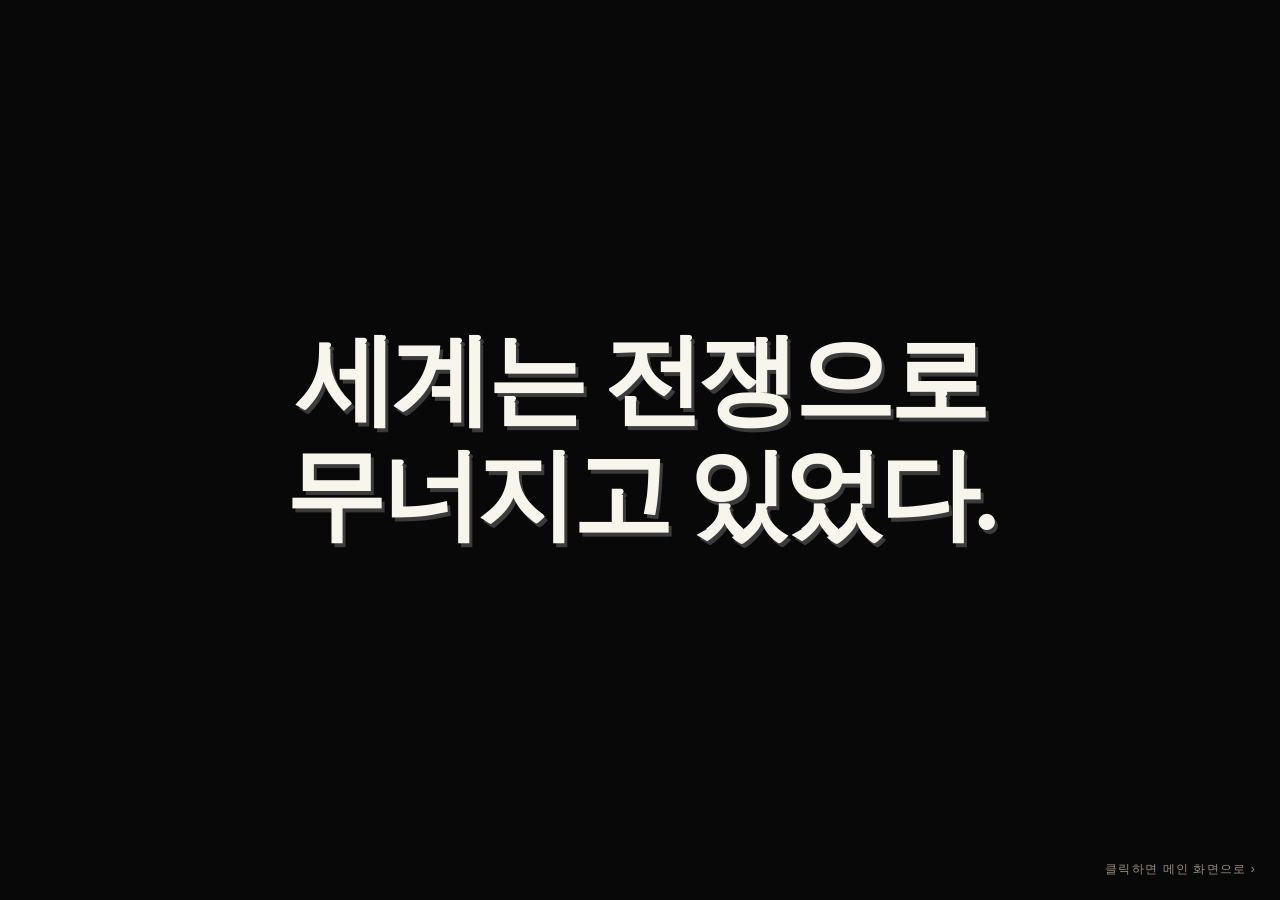
==== game.html @ b65708be "Integrate revised hero party sprites and story episodes" ====
<!doctype html>
<html lang="ko">
<head>
  <meta charset="utf-8">
  <meta name="viewport" content="width=device-width, initial-scale=1, viewport-fit=cover">
  <meta name="theme-color" content="#080808">
  <title>세계 평화를 위해 결혼해주세요</title>
  <link rel="stylesheet" href="./demon-route.css?v=20261008-party4">
  <style>
    :root{font-family:Georgia,"Noto Serif KR","Malgun Gothic",serif;color:#f5ead8;background:#080808}*{box-sizing:border-box}body{margin:0;min-height:100dvh}.title-screen{position:fixed;inset:0;z-index:10;background:#080808;color:#f8f5ed;display:flex;align-items:center;justify-content:center;overflow:auto;padding:32px 18px}.title-screen.hidden{display:none}.comic{width:min(900px,100%);min-height:min(850px,calc(100dvh - 64px));display:flex;flex-direction:column;justify-content:center;gap:clamp(14px,2.6vh,30px)}.comic-line{opacity:0;transform:translateY(22px) scale(.96);font-weight:900;font-size:clamp(36px,8vw,100px);line-height:1.15;letter-spacing:-.045em;word-break:keep-all;text-shadow:3px 4px 0 #3b3b3b}.comic-line.shown{animation:comic-pop .48s steps(4,end) forwards}.comic-line:nth-child(2){font-size:clamp(34px,7vw,88px)}.comic-line:nth-child(3),.comic-line:nth-child(4){font-size:clamp(31px,6vw,76px)}.comic-line:nth-child(3){color:#f1b5a6}.comic-line:nth-child(4){text-align:right;color:#a9c5ce}.comic-line:nth-child(5){margin-top:clamp(18px,3vh,38px)}.comic-line:nth-child(6){text-align:right;color:#f4d79e}.main-title{opacity:0;transform:scale(1.5);font-size:clamp(38px,8.5vw,105px);font-weight:900;line-height:1.13;letter-spacing:-.065em;text-align:center;word-break:keep-all;color:#fff7e9;text-shadow:5px 6px 0 #5f4432,0 0 26px #a08055}.main-title.shown{animation:title-slam .7s cubic-bezier(.16,1.4,.35,1) forwards}.start-button{align-self:center;opacity:0;pointer-events:none;margin-top:6px;padding:14px 38px;background:#fff6e6;color:#17120f;border:3px solid #fff6e6;font:900 clamp(16px,2vw,23px) Georgia,"Malgun Gothic",serif;cursor:pointer}.start-button.shown{opacity:1;pointer-events:auto;animation:blink-in .5s ease}.start-button:hover{background:#e9ce9e}.game{min-height:100dvh;position:relative;display:flex;align-items:end;justify-content:center;overflow:hidden;background:#b7aa96}.backdrop{position:absolute;inset:0;background:url('./storybook-background-portrait.png') center center/contain no-repeat;filter:saturate(.75)}.shade{position:absolute;inset:0;background:linear-gradient(180deg,rgba(25,24,23,.24),rgba(25,24,23,.1) 35%,rgba(25,24,23,.82))}.top{position:absolute;top:0;left:0;right:0;z-index:2;display:flex;justify-content:space-between;align-items:center;padding:22px clamp(20px,5vw,70px);gap:15px}.brand{font-size:clamp(14px,1.5vw,19px);font-weight:700;text-shadow:0 2px 12px #333}.chapter{font:12px Arial,sans-serif;letter-spacing:.17em;text-transform:uppercase;color:#f0dfc6}.panel{position:relative;z-index:2;width:min(850px,calc(100% - 28px));margin:0 0 clamp(14px,4vh,42px);padding:clamp(22px,4vw,42px);background:rgba(37,32,29,.92);border:1px solid rgba(239,219,185,.45);box-shadow:0 22px 70px #211b19a8;backdrop-filter:blur(10px)}.eyebrow{font:12px Arial,sans-serif;letter-spacing:.2em;color:#d6b983;margin-bottom:14px}.name{font-weight:700;color:#e7c38e;font-size:15px;margin-bottom:12px}.text{font-size:clamp(18px,2.3vw,25px);line-height:1.75;white-space:pre-line;min-height:100px;margin:0 0 24px;word-break:keep-all}.choices{display:grid;gap:9px}.choice{width:100%;text-align:left;background:#f1e6d4;color:#2e2925;border:1px solid #f1e6d4;padding:15px 18px;font:600 clamp(14px,1.7vw,17px)/1.4 Georgia,"Malgun Gothic",serif;cursor:pointer;transition:transform .15s,background .15s}.choice:hover,.choice:focus-visible{background:#fff8e9;transform:translateX(4px);outline:2px solid #d8aa69;outline-offset:2px}.choice:active{transform:scale(.99)}.controls{display:flex;gap:14px;align-items:center;flex-wrap:wrap;margin-top:22px}.control{border:0;background:none;color:#decaa9;font:12px Arial,sans-serif;cursor:pointer;padding:4px 0}.control:hover,.control:focus-visible{color:#fff;outline:0;text-decoration:underline}.control:disabled{opacity:.4;cursor:default;text-decoration:none}.control.active{color:#f4d28f}.meta{display:flex;justify-content:space-between;gap:12px;align-items:center;margin-top:14px;color:#cdbfa9;font:12px Arial,sans-serif}.progress{height:4px;background:#7c6c5b;flex:1;max-width:130px}.progress span{display:block;height:100%;background:#d6ad73;transition:width .3s}.result .text{min-height:0}.route{font-size:clamp(28px,4vw,44px);color:#f3d9a7;margin:0 0 12px}@keyframes comic-pop{0%{opacity:0;transform:translateY(22px) scale(.96)}75%{opacity:1;transform:translateY(-3px) scale(1.02)}100%{opacity:1;transform:none}}@keyframes title-slam{0%{opacity:0;transform:scale(1.5)}65%{opacity:1;transform:scale(.94)}100%{opacity:1;transform:scale(1)}}@keyframes blink-in{from{opacity:0}to{opacity:1}}@media(max-width:600px){.top{padding:18px 20px}.panel{padding:22px 20px;margin-bottom:14px}.text{min-height:120px}.chapter{font-size:10px}.brand{max-width:210px}.comic{gap:clamp(13px,2.3vh,22px)}.comic-line{text-shadow:2px 3px 0 #333}}@media(prefers-reduced-motion:reduce){.comic-line.shown,.main-title.shown,.start-button.shown{animation:none;opacity:1;transform:none}}
    .comic{display:grid;grid-template-columns:minmax(0,1fr);grid-template-rows:1fr auto;align-items:center}.comic-line,.main-title{grid-area:1/1;width:100%;text-align:center;justify-self:center}.comic .comic-line{text-align:center;margin-top:0}.start-button{grid-area:2/1;justify-self:center}.comic-line,.main-title,.start-button{display:none}.comic-line.shown,.main-title.shown,.start-button.shown{display:block}.comic-line.shown{animation:comic-in 1s ease-out forwards}.comic-line.shown.leaving{animation:comic-out .8s ease-in forwards}.comic-line.past{display:none}.main-title.shown{animation:title-in 1.4s ease-out forwards}@keyframes comic-in{from{opacity:0;transform:translateY(12px)}to{opacity:1;transform:translateY(0)}}@keyframes comic-out{from{opacity:1;transform:translateY(0)}to{opacity:0;transform:translateY(-12px)}}@keyframes title-in{from{opacity:0;transform:translateY(16px)}to{opacity:1;transform:translateY(0)}}@media(prefers-reduced-motion:reduce){.comic-line.shown,.main-title.shown,.start-button.shown,.comic-line.shown.leaving{animation:none;opacity:1;transform:none}}
    .menu-screen{position:fixed;inset:0;z-index:20;background:#d8d0ca;display:grid;place-items:center}.menu-screen.hidden{display:none}.menu-art{position:relative;width:min(100vw,150vh);aspect-ratio:3/2}.menu-image{display:block;width:100%;height:100%;object-fit:contain}.menu-hotspot{position:absolute;left:6%;width:22%;height:5.4%;border:0;background:transparent;cursor:pointer}.menu-hotspot:focus-visible{outline:3px solid #ba866d;outline-offset:2px}.menu-start{top:59.5%}.menu-continue{top:64.8%}.menu-settings{top:70.2%}.menu-exit{top:75.6%}.menu-notice{position:absolute;left:5%;bottom:3%;max-width:35%;padding:7px 11px;background:#fff8eddf;color:#6f594d;font:14px "Malgun Gothic",sans-serif}.menu-notice:empty{display:none}
    .comic .comic-line{width:82%}.comic .comic-line:nth-child(1),.comic .comic-line:nth-child(5){justify-self:start;text-align:left;align-self:start;margin-top:12vh}.comic .comic-line:nth-child(2){justify-self:end;text-align:right;align-self:end;margin-bottom:13vh}.comic .comic-line:nth-child(3){justify-self:end;text-align:right;align-self:start;margin-top:14vh}.comic .comic-line:nth-child(4){justify-self:start;text-align:left;align-self:end;margin-bottom:15vh}.comic .comic-line:nth-child(6){justify-self:end;text-align:right;align-self:end;margin-bottom:16vh}@media(orientation:portrait){.comic .comic-line{width:90%}.comic .comic-line:nth-child(1),.comic .comic-line:nth-child(5){margin-top:17vh}.comic .comic-line:nth-child(2),.comic .comic-line:nth-child(4),.comic .comic-line:nth-child(6){margin-bottom:20vh}}
    .comic .comic-line:nth-child(1),.comic .comic-line:nth-child(2),.comic .comic-line:nth-child(5){justify-self:center;align-self:center;text-align:center;margin:0}.menu-art{animation:menu-breathe 8s ease-in-out infinite}.menu-blink{position:absolute;inset:0;width:100%;height:100%;object-fit:contain;pointer-events:none;opacity:0;mask-image:radial-gradient(ellipse 7% 5% at 51% 34%,#000 38%,transparent 85%),radial-gradient(ellipse 7% 5% at 60% 28%,#000 38%,transparent 85%);animation:blink 6.5s infinite}.menu-hotspot:hover,.menu-hotspot:focus-visible{background:linear-gradient(90deg,#fff5d5cc,#fff5d533);box-shadow:0 0 20px #fff8e7cc;outline:1px solid #e9c491}.menu-hotspot{left:6%;width:21%;height:5.2%;touch-action:manipulation}.menu-start{top:60%}.menu-continue{top:65.4%}.menu-settings{top:70.8%}.menu-exit{top:76.2%}.flash{position:fixed;inset:0;z-index:30;background:#fff;opacity:0;pointer-events:none}.flash.active{animation:flash-reveal 1.25s ease-in-out forwards}@keyframes flash-reveal{0%{opacity:0}38%{opacity:1}100%{opacity:0}}@keyframes menu-breathe{0%,100%{transform:translateY(0)}50%{transform:translateY(-3px)}}@keyframes blink{0%,43%,49%,100%{opacity:0}45%,47%{opacity:1}}@media(prefers-reduced-motion:reduce){.menu-art,.menu-blink{animation:none}}
    .hair-sway{position:absolute;inset:0;pointer-events:none;background:url('./main-opening.png') center/100% 100% no-repeat;opacity:.88;mask-image:radial-gradient(ellipse 11% 34% at 39% 59%,#000 34%,transparent 79%),radial-gradient(ellipse 16% 36% at 82% 57%,#000 31%,transparent 82%);transform-origin:55% 10%;animation:hair-sway 4.6s ease-in-out infinite alternate}@keyframes hair-sway{from{transform:translateX(-6px) rotate(-.65deg)}to{transform:translateX(10px) rotate(.9deg)}}.petal{position:absolute;left:var(--x);top:var(--y);width:1.6%;aspect-ratio:1.4;background:linear-gradient(135deg,#fffdf8,#f5b9c8 75%);border-radius:85% 8% 85% 12%;box-shadow:0 1px 5px #d59caf77;pointer-events:none;opacity:0;animation:petal-drift var(--dur) ease-in-out var(--delay) infinite}@keyframes petal-drift{0%{opacity:0;transform:translate(0,0) rotate(-30deg)}12%{opacity:.85}80%{opacity:.8}100%{opacity:0;transform:translate(-18vw,20vh) rotate(300deg)}}.menu-hotspot:hover,.menu-hotspot:focus-visible{background:linear-gradient(90deg,#fff5d5d9 0%,#fff6ddbb 75%,transparent 100%);box-shadow:none;outline:none}.menu-hotspot::before{content:'✦';position:absolute;left:8%;top:50%;transform:translateY(-50%);font:20px Georgia,serif;color:#d3a36b;opacity:0}.menu-hotspot:hover::before,.menu-hotspot:focus-visible::before{opacity:1}.menu-art::after{content:'';position:absolute;inset:0;pointer-events:none;background:radial-gradient(ellipse at 78% 30%,#fff9ed55,transparent 42%);mix-blend-mode:screen;opacity:.15;animation:light-shimmer 7s ease-in-out infinite}.skip-hint{position:absolute;right:24px;bottom:22px;color:#e3d0b4aa;font:12px "Malgun Gothic",sans-serif;letter-spacing:.1em;animation:hint-pulse 2.5s ease-in-out infinite}.title-screen{cursor:pointer}@keyframes hint-pulse{50%{opacity:.42}}@keyframes light-shimmer{50%{opacity:.35}}@media(prefers-reduced-motion:reduce){.hair-sway,.petal,.skip-hint,.menu-art::after{animation:none}}
    .petal{position:absolute;left:var(--x);top:var(--y);width:1.6%;aspect-ratio:1.4;background:linear-gradient(135deg,#fffdf8,#f5b9c8 75%);border-radius:85% 8% 85% 12%;box-shadow:0 1px 5px #d59caf77;pointer-events:none;opacity:0;animation:petal-drift var(--dur) ease-in-out var(--delay) infinite}@keyframes petal-drift{0%{opacity:0;transform:translate(0,0) rotate(-30deg)}12%{opacity:.85}80%{opacity:.8}100%{opacity:0;transform:translate(-18vw,20vh) rotate(300deg)}}.menu-hotspot:hover,.menu-hotspot:focus-visible{background:linear-gradient(90deg,#fff5d5d9 0%,#fff6ddbb 75%,transparent 100%);box-shadow:none;outline:none}.menu-hotspot::before{content:'✦';position:absolute;left:8%;top:50%;transform:translateY(-50%);font:20px Georgia,serif;color:#d3a36b;opacity:0}.menu-hotspot:hover::before,.menu-hotspot:focus-visible::before{opacity:1}.menu-art{animation:none}.hair-lock{position:absolute;inset:0;pointer-events:none;background:url('./main-opening.png') center/100% 100% no-repeat;opacity:.94;animation:lock-sway 4.8s ease-in-out infinite alternate}.lock-a{mask-image:radial-gradient(ellipse 3% 22% at 39% 63%,#000 28%,transparent 80%)}.lock-b{mask-image:radial-gradient(ellipse 4% 24% at 84% 60%,#000 28%,transparent 80%);animation-duration:5.5s;animation-direction:alternate-reverse}@keyframes lock-sway{from{transform:translateX(-2px)}to{transform:translateX(7px)}}.skip-hint{position:absolute;right:24px;bottom:22px;color:#e3d0b4aa;font:12px "Malgun Gothic",sans-serif;letter-spacing:.1em;animation:hint-pulse 2.5s ease-in-out infinite}.title-screen{cursor:pointer}@keyframes hint-pulse{50%{opacity:.42}}@media(prefers-reduced-motion:reduce){.hair-lock,.petal,.skip-hint{animation:none}}
    .menu-art,.menu-image{animation:none!important;transform:none!important}.menu-art::after{display:none!important}.blink-eye{position:absolute;inset:0;width:100%;height:100%;object-fit:contain;pointer-events:none;opacity:0;animation:blink 6.5s infinite}.blink-left{clip-path:ellipse(4.7% 3.8% at 51% 34%)}.blink-right{clip-path:ellipse(4.7% 3.8% at 60% 28%)}.hair-accents{position:absolute;inset:0;width:100%;height:100%;pointer-events:none;overflow:visible}.strand{fill:none;stroke-linecap:round;transform-box:fill-box;transform-origin:center top;animation:strand-sway 4.8s ease-in-out infinite alternate}.strand:nth-child(2){animation-duration:5.7s;animation-direction:alternate-reverse}@keyframes strand-sway{from{transform:rotate(-.45deg)}to{transform:rotate(.75deg)}}@media(prefers-reduced-motion:reduce){.strand,.blink-eye{animation:none}}
    .backdrop{background-position:center;background-size:contain;filter:saturate(.88)}.backdrop.wide{background-size:cover}.scene-goddess{position:absolute;z-index:1;right:clamp(-30px,4vw,90px);bottom:18vh;height:min(77vh,850px);max-width:75vw;object-fit:contain;object-position:bottom;filter:drop-shadow(0 15px 25px #2a142c77)}.magic{position:absolute;z-index:1;left:55%;top:28%;width:12px;height:12px;border-radius:50%;opacity:0;pointer-events:none}.magic.light{opacity:1;background:#ffe9fa;box-shadow:0 0 22px 10px #ffb9e9,0 0 80px 26px #ffa5dc88;animation:light-grow 2s ease-in-out infinite alternate}.magic.portal{opacity:1;width:28vmin;height:28vmin;left:48%;top:15%;background:radial-gradient(circle,#fff 0%,#ffc8ed 28%,#f09bd450 55%,transparent 72%);box-shadow:0 0 90px #ff9dda;animation:portal-pop .7s ease-out both}@keyframes light-grow{to{transform:scale(1.45)}}@keyframes portal-pop{from{transform:scale(.05) rotate(-20deg);opacity:0}to{transform:scale(1) rotate(0);opacity:1}}.scene-petals{display:none;position:absolute;z-index:1;inset:0;pointer-events:none}.scene-petals.visible{display:block}.scene-petals span{position:absolute;left:60%;top:25%;display:block;width:14px;height:9px;font-size:0;background:#f4b5d0;border-radius:80% 10% 80% 10%;opacity:0;animation:scene-petal-fall 4s ease-in infinite}.scene-petals span:nth-child(2){left:67%;animation-delay:1s}.scene-petals span:nth-child(3){left:54%;animation-delay:2s}@keyframes scene-petal-fall{10%{opacity:1}90%{opacity:.8}100%{opacity:0;transform:translate(-80px,55vh) rotate(260deg)}}@media(max-width:600px){.scene-goddess{right:-10vw;bottom:23vh;height:64vh;max-width:88vw}.magic{left:52%;top:27%}}
    .backdrop.bed-art,.backdrop.room-art{background-size:contain}.scene-goddess{height:min(60vh,640px);right:12%;bottom:22vh}@media(max-width:600px){.scene-goddess{height:52vh;right:0;bottom:25vh}}
    .panel{padding-bottom:43px;background:linear-gradient(135deg,rgba(37,29,27,.68),rgba(25,23,26,.76));border:1px solid #e2c494a8;box-shadow:0 16px 45px #1a1516a0,inset 0 0 0 4px #f8e6c20e;backdrop-filter:blur(5px);-webkit-backdrop-filter:blur(5px)}.panel::before{content:'';position:absolute;left:13px;right:13px;top:13px;bottom:13px;border:1px solid #eed8ae38;pointer-events:none}.panel::after{content:'✦';position:absolute;left:24px;top:18px;color:#dec28f99;font-size:13px;pointer-events:none}.eyebrow{padding-left:20px;color:#eacb9a}.name{color:#ffe0ae}.text{color:#fff7e9;text-shadow:0 2px 7px #17120f,0 1px 2px #17120f;line-height:1.68}.click-hint{position:absolute;right:25px;bottom:14px;color:#e5c99bbd;font:italic 12px Georgia,serif;letter-spacing:.16em;pointer-events:none;user-select:none}.click-hint::after{content:'  ›';font-style:normal}.meta{position:relative;z-index:1}@media(max-width:600px){.panel{padding-bottom:42px;background:linear-gradient(145deg,rgba(37,29,27,.66),rgba(25,23,26,.76))}}
    @media(orientation:portrait){.backdrop.wide{background-image:url('./mural-war-portrait-v2.png')!important;background-size:contain;background-repeat:no-repeat}}
    .effects-open{position:absolute;right:2%;bottom:3%;z-index:2;padding:8px 13px;border:1px solid #fff8e8a8;border-radius:2px;background:#34271b88;color:#fff5dd;font:12px "Malgun Gothic",sans-serif;letter-spacing:.08em;cursor:pointer;backdrop-filter:blur(5px)}.effects-open:hover,.effects-open:focus-visible{background:#765c42d9;outline:1px solid #f1d49a}.effects-studio{position:fixed;inset:0;z-index:25;display:grid;place-items:center;background:radial-gradient(circle at 50% 38%,#393748,#131624 62%,#090c16);color:#f6f1e7;padding:20px}.effects-studio[hidden]{display:none}.effects-card{width:min(760px,100%);min-height:min(620px,90dvh);position:relative;display:flex;flex-direction:column;align-items:center;justify-content:space-between;border:1px solid #b7a98a87;background:linear-gradient(135deg,#ffffff0a,#ffffff02 50%,#b6a77c0b);box-shadow:0 30px 90px #0009,inset 0 0 0 7px #bdb09208;padding:clamp(20px,4vw,42px);overflow:hidden}.effects-card::before{content:'';position:absolute;inset:13px;border:1px solid #d0c09b36;pointer-events:none}.effects-heading{position:relative;z-index:2;text-align:center}.effects-heading small{display:block;color:#c9b99a;letter-spacing:.32em;font:11px Arial,sans-serif}.effects-heading h2{font-size:clamp(23px,4vw,34px);font-weight:500;letter-spacing:.12em;margin:13px 0 0}.effects-stage{position:relative;isolation:isolate;flex:1;width:100%;display:grid;place-items:center;min-height:270px;overflow:hidden;background:url('./room-wall-comic.png') center 42%/cover no-repeat;border:1px solid #c7b79330;margin:20px 0}.effects-canvas{position:absolute;inset:0;width:100%;height:100%;z-index:1;pointer-events:none}.effects-actions{position:relative;z-index:2;width:100%;display:flex;flex-wrap:wrap;justify-content:center;gap:8px}.effects-actions button,.effects-close{border:1px solid #c7b7938a;background:#151a2dc9;color:#e8dac0;padding:10px 14px;font:13px "Malgun Gothic",sans-serif;cursor:pointer;transition:background .2s,border-color .2s,transform .2s}.effects-actions button:hover,.effects-actions button:focus-visible,.effects-close:hover,.effects-close:focus-visible{background:#715c4a;border-color:#f6dba4;transform:translateY(-2px);outline:0}.effects-close{position:absolute;z-index:3;right:18px;top:18px;padding:4px 10px;font-size:21px;line-height:1}.effects-caption{min-height:24px;margin:18px 0 0;color:#bfb3a0;font:12px "Malgun Gothic",sans-serif;letter-spacing:.04em;text-align:center}
  </style>
</head>
<body>
  <section class="menu-screen hidden" id="menuScreen" aria-label="메인 화면"><div class="menu-art"><img class="menu-image" src="./main-opening.png" alt="세계 평화를 위해 결혼해주세요 메인 일러스트"><svg class="hair-accents" viewBox="0 0 1536 1024" preserveAspectRatio="none" aria-hidden="true"><path class="strand" d="M627 318 C608 473 593 635 529 774 C503 831 465 876 434 912" stroke="#f5d9d3" stroke-width="5" opacity=".55"/><path class="strand" d="M1081 213 C1144 359 1220 493 1310 641 C1354 714 1398 772 1435 821" stroke="#f8e2da" stroke-width="6" opacity=".48"/></svg><img class="blink-eye blink-left" src="./main-opening-blink.png" alt="" aria-hidden="true"><img class="blink-eye blink-right" src="./main-opening-blink.png" alt="" aria-hidden="true"><i class="petal" style="--x:96%;--y:29%;--dur:9s;--delay:-1s"></i><i class="petal" style="--x:91%;--y:39%;--dur:11s;--delay:-6s"></i><i class="petal" style="--x:84%;--y:19%;--dur:10s;--delay:-3s"></i><i class="petal" style="--x:98%;--y:52%;--dur:13s;--delay:-8s"></i><i class="petal" style="--x:76%;--y:11%;--dur:12s;--delay:-4s"></i><button class="menu-hotspot menu-start" type="button" aria-label="시작하기"></button><button class="menu-hotspot menu-continue" type="button" aria-label="계속하기"></button><button class="menu-hotspot menu-settings" type="button" aria-label="설정"></button><button class="menu-hotspot menu-exit" type="button" aria-label="종료"></button><div class="menu-notice" id="menuNotice" aria-live="polite"></div><button class="demon-preview-open" id="demonPreviewOpen" type="button">마왕 루트 미리보기</button><button class="effects-open" id="effectsOpen" type="button">효과 미리보기 ✧</button></div></section>
  <section class="title-screen" id="titleScreen" aria-label="이야기 시작"><div class="comic"><div class="comic-line">세계는 전쟁으로 무너지고 있었다.</div><div class="comic-line">신들은 고민했다.</div><div class="comic-line">전쟁의 신: “그냥 인간을 전부 없애면 되잖아?”</div><div class="comic-line">다른 신들: “안 돼.”</div><div class="comic-line">그리고 사랑의 여신이 말했다.</div><div class="comic-line">“이번에는 제 차례네요.”</div></div><span class="skip-hint">클릭하면 메인 화면으로 ›</span></section><div class="flash" id="flash" aria-hidden="true"></div>
  <section class="effects-studio" id="effectsStudio" aria-label="효과 미리보기" hidden><div class="effects-card"><button class="effects-close" id="effectsClose" type="button" aria-label="닫기">×</button><div class="effects-heading"><small>VISUAL EFFECTS</small><h2>효과 미리보기</h2></div><div class="effects-stage"><canvas class="effects-canvas" id="effectsCanvas" aria-hidden="true"></canvas></div><div class="effects-actions"><button type="button" data-effect="surprise">놀람</button><button type="button" data-effect="slash">빛의 참격</button><button type="button" data-effect="hearts">하트</button><button type="button" data-effect="flash">섬광</button><button type="button" data-effect="sparkle">반짝임</button><button type="button" data-effect="bite">짐승의 습격</button><button type="button" data-effect="hit">피격</button><button type="button" data-effect="poison">독</button></div><p class="effects-caption" id="effectsCaption">효과를 선택하면 이곳에서 재생됩니다.</p></div></section>
  <main class="game">
    <div class="flash story-scene-flash" id="storyFlash" aria-hidden="true"></div><canvas class="story-effect-canvas" id="storyEffectCanvas" aria-hidden="true"></canvas>
    <div class="backdrop" id="backdrop" aria-hidden="true"></div><div class="shade" aria-hidden="true"></div><div class="magic" id="magic" aria-hidden="true"></div><img class="scene-goddess" id="sceneGoddess" src="./goddess-comic.png" alt="" aria-hidden="true" hidden><div class="scene-petals" id="scenePetals" aria-hidden="true"><span>✦</span><span>✦</span><span>✦</span></div>
    <header class="top"><div class="chapter" id="chapter">PROLOGUE</div></header>
    <section class="panel" id="panel" aria-live="polite"><div class="eyebrow" id="eyebrow"></div><div class="name" id="name"></div><p class="text" id="text"></p><div class="choices" id="choices"></div><div class="controls"><button class="control" id="auto" type="button" aria-pressed="true">자동넘기기 ●</button><button class="control" id="back" type="button">되돌리기 ↶</button></div><div class="meta"><span id="step"></span><div class="progress"><span id="bar"></span></div><span class="click-hint" aria-hidden="true">click</span></section>
  </main>
  <link rel="stylesheet" href="./mobile-layout.css?v=20261008-party4">
  <link rel="stylesheet" href="./scene-layout.css?v=20261008-party4">
  <link rel="stylesheet" href="./cast-stage.css?v=20261008-party4">
  <script src="./effects.js?v=20261008-party4"></script>
  <script src="./demon-expressions/face-source.js?v=20261008-party4"></script>
  <script src="./demon-expressions/portrait.js?v=20261008-party4"></script>
  <script src="./demon-story.js?v=20261008-party4"></script>
  <script src="./cast-stage.js?v=20261008-party4"></script>
  <script src="./demon-route.js?v=20261008-party4"></script>
  <script>
    const line=(tag,who,text,art,next,visual)=>({tag,who,text,art,visual,choices:[['계속',next]]});
    const scenes=[
      line('서장 · 네 종족의 시대','이야기','이 대륙에는 인간, 마족, 엘프, 드워프가 살아간다. 오래전에는 대륙을 덮친 재앙에 맞서 같은 성벽을 지켰지만, 전쟁이 끝난 뒤 그들은 서로를 믿지 못했다.','war',1),
      line('서장 · 인간','이야기','인간은 무너진 국경을 지키려 성을 쌓았다. 부족한 땅을 넓힐수록 이웃의 땅과 길이 좁아졌고, 방패는 어느새 침략의 표식이 되었다.','human',2),
      line('서장 · 마족','이야기','마족은 황폐한 동쪽 땅에서 살아남았다. 인간은 그들의 뿔을 두려워했고, 마족은 두려움 때문에 먼저 겨누는 창을 기억했다.','demon',3),
      line('서장 · 엘프','이야기','엘프는 오래된 숲과 샘을 지켜 왔다. 나무를 베는 도끼와 숲을 가르는 군대 앞에서 그들은 활을 들었고, 다른 종족은 그 침묵을 오만으로 여겼다.','elf',4),
      line('서장 · 드워프','이야기','드워프는 산 아래에서 금속과 마법석을 벼렸다. 모두가 그들의 기술을 원했지만, 누구도 빼앗긴 광맥을 돌려주지 않았다.','dwarf',5),
      line('서장 · 끝나지 않은 전쟁','이야기','한 번의 오해가 보복이 되고, 보복은 또 다른 전쟁이 되었다. 왕들은 평화를 말하면서도 검을 놓지 못했다. 신들조차 이 균열을 어떻게 메워야 할지 알지 못했다.','war',6),
      line('한편, 작은 마을','이야기','한편, 국경에서 멀리 떨어진 작은 마을 벨룬. 돌길과 낮은 지붕이 이어지는 이곳에서는 네 종족의 이야기도 먼 나라 소식처럼 들렸다.','village',7),
      line('벨룬의 밤','이야기','낮에는 장터와 대장간이 시끄럽지만, 밤이 되면 벨룬은 별빛과 창가의 등불만 남는 조용한 마을이었다.','village',8),
      line('별을 보는 전사','이야기','당신은 머리 뒤로 깍지를 끼고 누웠다. 창밖에 별이 떠 있었다. 하루 종일 방패를 들고 다녔더니 왼쪽 어깨가 뻐근했다.','bedroom',9),
      line('별을 보는 전사','이야기','내일은 제발 조용했으면. 눈을 감으려는데, 방 안에서 여자의 목소리가 들렸다.','bedroom',10),
      line('???','???','“……정말이지.”','bedroom',11),
      line('???','???','“이 세계의 신들도 참 고집이 세다니까.”','bedroom',12,'light'),
      line('작은 빛','이야기','눈앞에 작은 분홍빛 하나가 나타났다. 먼지처럼 떠 있던 빛이 별 하나만큼 밝아지더니, 허공에 가느다란 틈을 냈다.','bedroom',13,'light'),
      line('공간의 틈','이야기','빛이 점점 커지고, 공간이 종잇장처럼 갈라졌다. 분홍 꽃잎 몇 장이 바닥에 내려앉고, 빛 너머로 누군가의 모습이 보였다.','bedroom',14,'portal'),
      line('뜻밖의 손님','사랑의 여신','“안녕하세요!”','bedroom',15,'goddess'),
      line('뜻밖의 손님','사랑의 여신','“저는 사랑의 여신이에요.”','bedroom',16,'goddess'),
      line('뜻밖의 손님','주인공','“……네?”','bedroom',17,'goddess'),
      line('여신의 선언','사랑의 여신','“그리고 당신은 오늘부터……”','bedroom',18,'goddess'),
      line('여신의 선언','이야기','여신이 환하게 웃었다. 방 안에 남은 꽃잎이 아주 잠깐 떠올랐다.','bedroom',19,'goddess'),
      line('여신의 선언','사랑의 여신','“세계를 구하기 위해 결혼해야 합니다.”','bedroom',20,'goddess'),
      line('여신의 선언','주인공','“뭐라고요?”','bedroom',21,'goddess'),
      line('여신의 선언','사랑의 여신','“후후.”','bedroom',22,'goddess'),
      line('신들의 회의','사랑의 여신','“전쟁의 신은 인간을 전부 없애자고 했어요.”','bedroom',23,'goddess'),
      line('신들의 회의','사랑의 여신','“그래서 다른 신들이 때렸어요.”','bedroom',24,'goddess'),
      line('신들의 회의','사랑의 여신','“많이.”','bedroom',25,'goddess'),
      line('신들의 회의','사랑의 여신','“아주 많이.”','bedroom',26,'goddess'),
      line('신들의 회의','사랑의 여신','“그래서 이번에는 제가 나서기로 했답니다.”','bedroom',27,'goddess'),
      {tag:'여신의 계획',who:'사랑의 여신',text:'“싸우지 말라고 해도 안 듣더라고요. 그래서 이번에는, 서로 좋아하게 만들어보려고요.”',art:'bedroom',visual:'goddess',choices:[['“왜 하필 저예요?”',28],['“제가 결혼하면 전쟁이 끝나요?”',29]]},
      line('말해 주지 않는 이유','사랑의 여신','여신은 씩 웃었다. “그 이유는 나중에 기회가 되면 알려드릴게요.”','bedroom',30,'goddess'),
      line('작은 약속','사랑의 여신','“당장 끝나지는 않겠죠. 그래도 좋아하는 사람이 사는 곳에 전쟁을 걸기는 좀 어렵지 않을까요?”','bedroom',30,'goddess'),
      line('인연의 문답','사랑의 여신','“자, 몇 가지만 물어볼게요. 오래 생각하지 말고 골라주세요.”','bedroom',31,'goddess'),
      {tag:'질문 1 / 4',who:'사랑의 여신',text:'“호랑이, 토끼, 강아지. 함께 길을 떠난다면 누구를 고를래요?”',art:'bedroom',visual:'goddess',choices:[['호랑이 — 믿음직한 용기가 좋아',32,'sera'],['토끼 — 조용한 영리함이 좋아',32,'lune'],['강아지 — 다정한 활기가 좋아',32,'mira']]},
      {tag:'질문 2 / 4',who:'사랑의 여신',text:'“낯선 종족의 마을에서 환영받지 못한다면?”',art:'bedroom',visual:'goddess',choices:[['앞에 서서 모두를 설득한다',33,'sera'],['먼저 그들의 사정을 살핀다',33,'lune'],['작은 일부터 함께 돕는다',33,'mira']]},
      {tag:'질문 3 / 4',who:'사랑의 여신',text:'“전투가 끝난 밤, 곁에 있는 사람에게 가장 듣고 싶은 말은?”',art:'bedroom',visual:'goddess',choices:[['“네 덕분에 모두 살아남았어.”',34,'sera'],['“혼자 짊어지지 않아도 돼.”',34,'lune'],['“내일도 같이 웃자.”',34,'mira']]},
      {tag:'질문 4 / 4',who:'사랑의 여신',text:'“평화가 찾아온다면, 어떤 곳에서 그 사람과 쉬고 싶어요?”',art:'bedroom',visual:'goddess',choices:[['사람들이 모이는 성벽 위',35,'sera'],['고요한 숲속 작은 집',35,'lune'],['여행자들이 드나드는 여관',35,'mira']]},
      line('이번 회차의 인연','사랑의 여신','“음, 이분이 좋겠네요. 직접 만나보실래요? 아, 혹시 무슨 일이 생겨도 다시 눈을 뜰 수 있게 해드릴게요.”','bedroom',36,'goddess')
    ];
    const artFiles={war:'mural-war-v2.png',human:'mural-human.png',demon:'mural-demon.png',elf:'mural-elf.png',dwarf:'mural-dwarf.png',village:'bellune-night.png',bedroom:'bedroom-comic.png',room:'room-wall-comic.png'};
    const heroines={sera:{name:'마왕',kind:'마계의 지배자',desc:'끊임없이 찾아오는 인간 용사들에게 지친 마왕. 당신의 첫인상 역시, 또 한 명의 침입자다. 호감도 −100에서 시작한다.'},lune:{name:'루네',kind:'숲의 종족 치유사',desc:'말보다 행동을 믿는 치유사. 오래된 불신 너머의 마음을 볼 줄 안다.'},mira:{name:'미라',kind:'산의 종족 마도공학자',desc:'낙천적인 발명가. 닫힌 성문을 열 방법을 늘 새롭게 찾는다.'}};
    let scene=0;let scores={sera:0,lune:0,mira:0};let first=null;let auto=true;let started=false;let timer=null;const history=[];
    const $=id=>document.getElementById(id);
    function flashNow(){const flash=$('flash');flash.classList.remove('active');void flash.offsetWidth;flash.classList.add('active')}
    const effectDirector=new EffectDirector($('effectsCanvas'));
    const storyPlayer=new EffectCuePlayer($('storyEffectCanvas'),$('storyFlash'));
    const prologueEffects={12:[[0,'sparkle']],14:[[0,'flash'],[180,'sparkle']],20:[[0,'surprise']]};
    document.addEventListener('visibilitychange',()=>{if(document.hidden)storyPlayer.clear()});
    function playEffect(type){if($('effectsStudio').hidden)return;$('flash').classList.remove('active');if(type==='flash'){effectDirector.clear();flashNow()}else effectDirector.play(type)}
    function move(next,key){clearTimeout(timer);history.push({scene,scores:{...scores},first});if(key){scores[key]++;if(!first)first=key}scene=next;render();storyPlayer.play(prologueEffects[next]||[])}
    function isLinear(s){return s&&s.choices.length>0&&s.choices.every(choice=>choice[1]===s.choices[0][1]&&!choice[2])}
    function render(){clearTimeout(timer);storyPlayer.clear();const s=scenes[scene];const result=scene===scenes.length;const art=scene>=10?'room':(s?.art||'room');const visual=s?.visual||'';$('backdrop').style.backgroundImage=`url('./${artFiles[art]}')`;$('backdrop').classList.toggle('wide',art==='war');$('backdrop').classList.toggle('bed-art',art==='bedroom');$('backdrop').classList.toggle('room-art',art==='room');$('sceneGoddess').hidden=!(visual==='goddess'||result);$('magic').className='magic'+(visual==='light'||visual==='portal'?' '+visual:'');$('scenePetals').classList.toggle('visible',visual==='portal'||visual==='goddess');$('panel').classList.toggle('result',result);$('chapter').textContent=result?'CHAPTER 1 · PREVIEW':scene>=31?'FATE TEST':scene>=6?'CHAPTER 1':'PROLOGUE';$('eyebrow').textContent=s?.tag||'첫 장 · 인연의 시작';$('name').textContent=s?.who||'이번 회차의 상대';$('choices').replaceChildren();
      if(result){const order=['sera','lune','mira'];const key=order.sort((a,b)=>scores[b]-scores[a]||(a===first?-1:b===first?1:0))[0];const h=heroines[key];$('text').innerHTML='<strong class="route">'+h.name+'</strong><br>'+h.kind+'<br><br>'+h.desc+'<br><br>여신은 마지막으로 속삭인다. “이 인연을 결혼까지 지킬 수 있을까?”';$('eyebrow').textContent='프롤로그 완료 · '+h.name+' 루트';if(key==='sera')addChoice('마왕과 첫 만남 시작하기',()=>openDemonRoute(false));addChoice('다시 시작하기',()=>{scene=0;scores={sera:0,lune:0,mira:0};first=null;history.length=0;render()});}
      else{$('text').textContent=s.text;if(!isLinear(s))for(const [label,next,key] of s.choices)addChoice(label,()=>move(next,key))}
      $('back').disabled=history.length===0;$('auto').classList.toggle('active',auto);$('auto').setAttribute('aria-pressed',String(auto));$('auto').textContent=auto?'자동넘기기 ●':'자동넘기기 ○';
      $('step').textContent=result?'첫 만남부터 결혼까지 · 다음 장에서 계속':`${scene+1} / ${scenes.length+1}`;$('bar').style.width=((scene+1)/(scenes.length+1)*100)+'%';window.scrollTo({top:0,behavior:'smooth'});
      if(started){try{localStorage.setItem('peace-marriage-save-v2',JSON.stringify({scene,scores,first}))}catch{}}
      if(started&&auto&&isLinear(s)){const delay=Math.min(18000,Math.max(5000,s.text.length*125));timer=setTimeout(()=>move(s.choices[0][1]),delay)}}
    function addChoice(label,action){const b=document.createElement('button');b.className='choice';b.type='button';b.textContent=label;b.addEventListener('click',action);$('choices').append(b)}
    $('auto').addEventListener('click',()=>{auto=!auto;render()});
    $('back').addEventListener('click',()=>{const previous=history.pop();if(!previous)return;scene=previous.scene;scores=previous.scores;first=previous.first;render()});
    document.querySelector('.game').addEventListener('click',event=>{if(!started||event.target.closest('button'))return;const current=scenes[scene];if(isLinear(current))move(current.choices[0][1])});
    const comicLines=[...document.querySelectorAll('.comic-line')];
    const introTimers=[];let introDone=false;
    function scheduleIntro(action,delay){introTimers.push(setTimeout(action,delay))}
    function showMenu(){if(introDone)return;introDone=true;introTimers.forEach(clearTimeout);$('titleScreen').classList.add('hidden');$('menuScreen').classList.remove('hidden')}
    function beginIntro(){
      comicLines.forEach((line,index)=>{const at=500+index*3000;scheduleIntro(()=>line.classList.add('shown'),at);scheduleIntro(()=>line.classList.add('leaving'),at+1900);scheduleIntro(()=>line.classList.add('past'),at+2800)});
      scheduleIntro(showMenu,18500);
    }
    $('titleScreen').addEventListener('click',showMenu);
    document.addEventListener('keydown',event=>{if(!introDone&&(event.key==='Enter'||event.key===' ')){event.preventDefault();showMenu()}});
    function openDemonRoute(resume){clearTimeout(timer);storyPlayer.clear();started=false;$('menuScreen').classList.add('hidden');DemonRoute.open({resume,onExit:()=>{$('menuScreen').classList.remove('hidden')}})}
    $('demonPreviewOpen').addEventListener('click',()=>openDemonRoute(DemonRoute.hasSave()));
    function enterGame(){try{localStorage.setItem('peace-marriage-active-route','prologue')}catch{}started=true;$('menuScreen').classList.add('hidden');render()}
    document.querySelector('.menu-start').addEventListener('click',()=>{scene=0;scores={sera:0,lune:0,mira:0};first=null;history.length=0;enterGame()});
    document.querySelector('.menu-continue').addEventListener('click',()=>{try{if(localStorage.getItem('peace-marriage-active-route')==='demon'&&DemonRoute.hasSave()){openDemonRoute(true);return}}catch{}let save;try{save=JSON.parse(localStorage.getItem('peace-marriage-save-v2'))}catch{}if(!save){$('menuNotice').textContent='저장된 이야기가 없습니다.';return}scene=save.scene;scores=save.scores;first=save.first;history.length=0;enterGame()});
    document.querySelector('.menu-settings').addEventListener('click',()=>parent.postMessage({type:'marriage-settings'},'*'));
    document.querySelector('.menu-exit').addEventListener('click',()=>$('menuNotice').textContent='종료하려면 브라우저 탭을 닫아주세요.');
    document.querySelector('.menu-art').addEventListener('click',event=>{if(event.target.closest('button'))return;const rect=event.currentTarget.getBoundingClientRect();const x=(event.clientX-rect.left)/rect.width;const y=(event.clientY-rect.top)/rect.height;if(x<.05||x>.30||y<.58||y>.83)return;const rows=[.626,.68,.734,.788];const index=rows.reduce((best,row,i)=>Math.abs(row-y)<Math.abs(rows[best]-y)?i:best,0);document.querySelectorAll('.menu-hotspot')[index].click()});
    $('effectsOpen').addEventListener('click',()=>{$('effectsStudio').hidden=false;$('effectsCaption').textContent='효과를 선택하면 이곳에서 재생됩니다.'});
    $('effectsClose').addEventListener('click',()=>{$('effectsStudio').hidden=true;effectDirector.clear();$('flash').classList.remove('active')});
    document.querySelectorAll('[data-effect]').forEach(button=>button.addEventListener('click',()=>{playEffect(button.dataset.effect);$('effectsCaption').textContent=button.textContent+' 효과'}));
    document.addEventListener('keydown',event=>{if(event.key==='Escape'&&!$('effectsStudio').hidden)$('effectsClose').click()});
    beginIntro();
    render();
  </script>
</body>
<script>
document.addEventListener('click',event=>{if(event.target.closest('[data-resolution-settings]'))parent.postMessage({type:'marriage-settings'},'*')});
</script>
</html>
---- demon-route.css ----
/* The dialogue panel, text, buttons and controls inherit the main game's styles. */
.demon-route[hidden]{display:none}
.demon-route{position:fixed;inset:0;z-index:24;overflow-y:auto;isolation:isolate;background:#171319;color:#f5ead8}
.demon-route::before{content:'';position:fixed;inset:0;z-index:-1;pointer-events:none;background-color:#171319;background-position:center;background-repeat:no-repeat;background-size:cover;filter:saturate(.82) brightness(.68)}
.demon-shell{min-height:100dvh;width:100%;display:flex;flex-direction:column;align-items:center}
.demon-route .top{position:relative;width:100%;align-items:flex-start;flex:none}
.demon-header-actions{display:flex;gap:16px;flex:none}.demon-header-actions .control{white-space:nowrap}
.demon-status{display:flex;flex-wrap:wrap;gap:8px 18px;margin-top:13px;color:#b3a08e;font:11px/1.5 Arial,'Malgun Gothic',sans-serif}
.demon-status strong{color:#dfc3a0;font-weight:400;margin-left:6px}.demon-status .demon-affection{color:#d9a4a0}
.demon-route .panel{margin-top:auto;flex:none}
.demon-cutscene[hidden]{display:none}
.demon-cutscene{position:fixed;inset:74px 0 0;z-index:0;pointer-events:none;display:flex;justify-content:center;align-items:flex-start}
.demon-cutscene img{display:block;width:100%;height:100%;object-fit:contain;object-position:center top;animation:none;transform:none;filter:none}
.demon-npc{bottom:calc(var(--dialogue-height,280px) + 10px);top:86px}
.demon-npc[data-actor=S] img{width:55%;height:65%;align-self:flex-end;object-position:center bottom}
.demon-route:is(.has-cutscene,.has-portrait) .top{background:linear-gradient(#100d13e8,#100d1399,transparent);text-shadow:0 2px 5px #000}
/* Portrait framing stays intact. Wide displays give the artwork its own column. */
@media(min-width:1000px) and (min-aspect-ratio:5/4){
  .demon-route:is(.has-cutscene,.has-portrait) .demon-cutscene{inset:88px 51% 20px 2%;align-items:center}
  .demon-route:is(.has-cutscene,.has-portrait) .demon-cutscene img{object-position:center}
  .demon-route:is(.has-cutscene,.has-portrait) .panel{width:min(46%,680px);align-self:flex-end;margin-right:3%;margin-bottom:clamp(24px,8vh,90px)}
  .demon-route:is(.has-cutscene,.has-portrait) .text{font-size:clamp(18px,1.65vw,24px)}
}
@media(max-width:600px){
  .demon-cutscene{top:82px}
  .demon-route:is(.has-cutscene,.has-portrait) .panel{background:linear-gradient(145deg,#251d1b9e,#19171aba)}
}
.demon-route .text.emphasis{font-weight:700}
.demon-route .demon-saving{color:#ac9780;font:10px Arial,'Malgun Gothic',sans-serif;margin-left:auto}
.demon-route.is-dead{background:#080709}.demon-route.is-dead::before{background:#080709}
.demon-route.is-dead .eyebrow{color:#d9938d}
.demon-route .click-hint[hidden]{display:none}
.demon-route[data-location=prison]::before{background-image:linear-gradient(#090b1090,#11101885),url('./demon-bg-prison.png')}
.demon-route[data-location=dining]::before{background-image:linear-gradient(#120d1480,#130f1390),url('./demon-bg-dining.png')}
.demon-route[data-location=castle]::before,.demon-route[data-location=corridor]::before{background-image:linear-gradient(#100d1470,#120f1688),url('./demon-bg-corridor.png')}
.demon-route[data-location=study]::before{background-image:linear-gradient(#120c1280,#1710178c),url('./demon-bg-study.png')}
.demon-route[data-location=city]::before{background-image:linear-gradient(#120e1670,#17111980),url('./demon-bg-market.png')}
.demon-route[data-location=balcony]::before,.demon-route.story-ending::before{background-image:linear-gradient(#11132662,#17101a78),url('./demon-bg-terrace.png')}
.demon-route[data-location=village]::before{background-image:linear-gradient(#15132670,#17131b80),url('./bellune-night.png')}
.demon-route .text.council-summary{font-size:clamp(15px,1.25vw,18px);line-height:1.65}
#journalCast p{line-height:1.8;padding:12px 0;border-bottom:1px solid #bba37b25}
.demon-route:is(.has-cutscene,.has-portrait,.has-goddess)::before{filter:saturate(.78) brightness(.52)}
@media(min-width:1000px) and (min-aspect-ratio:5/4){.demon-route::before{background-size:cover;background-position:center 42%}}
.story-journal{width:min(600px,calc(100% - 28px));max-height:80vh;max-height:80dvh;padding:24px;color:#eee0cd;background:#211b24f5;border:1px solid #bba07970;box-shadow:0 22px 90px #0008;scrollbar-width:thin}
.story-journal::backdrop{background:#09070bb8;backdrop-filter:blur(4px)}
.story-journal header{display:flex;justify-content:space-between;align-items:center;gap:16px;font-size:19px;color:#e5c699}
.journal-location{font:11px Arial,'Malgun Gothic',sans-serif;letter-spacing:.08em;color:#a99b91}
.journal-stats{padding:14px 0;border-block:1px solid #bba07930;font-size:13px;color:#dcc6a9}
.story-journal h3{font-size:12px;color:#c5ab83;letter-spacing:.06em;margin-top:24px}
.journal-events{display:flex;flex-wrap:wrap;gap:7px}.journal-events span{font-size:11px;background:#d8af7210;border:1px solid #d8af7230;padding:6px 9px;border-radius:3px}
.journal-dialogue p{font-size:13px;line-height:1.7;white-space:pre-line;border-top:1px solid #ffffff0c;padding-top:12px}.journal-dialogue strong{display:block;font-size:11px;color:#c9aa8d}
.name-entry{display:grid;gap:7px;font:11px Arial,'Malgun Gothic',sans-serif;color:#d3ba97;margin-bottom:4px}.name-entry input{width:100%;padding:10px 12px;color:#ffedd6;background:#ffffff08;border:1px solid #b79c704d;border-radius:2px;font:16px 'Malgun Gothic',sans-serif}.name-entry input:focus{outline:1px solid #d7b98c}
.demon-route.remote-scene::after{content:'';position:fixed;inset:5% 3% 43%;border:1px solid #ead8bf18;box-shadow:inset 0 0 45px #c8ccf31a;pointer-events:none;z-index:1}
@media(max-width:700px){.demon-header-actions{gap:11px}.demon-header-actions .control{font-size:11px}.demon-status{font-size:10px;gap:5px 10px}.story-journal{padding:18px}}
.story-effect-canvas{position:fixed;inset:0;width:100%;height:100%;z-index:1;pointer-events:none}
.flash.story-scene-flash{z-index:1;pointer-events:none}
.flash.story-scene-flash.active{animation-duration:.75s}
.demon-preview-open{position:absolute;right:2%;bottom:calc(3% + 42px);z-index:2;padding:8px 13px;border:1px solid #fff8e8a8;border-radius:2px;background:#34271b88;color:#fff5dd;font:12px 'Malgun Gothic',sans-serif;letter-spacing:.04em;cursor:pointer;backdrop-filter:blur(5px)}
.demon-preview-open:hover,.demon-preview-open:focus-visible{background:#765c42d9;outline:1px solid #f1d49a}
@media(max-width:600px){.demon-status{gap:6px 12px;font-size:10px}.demon-preview-open{right:4%;bottom:calc(3% + 42px);font-size:11px;padding:7px 10px}}
---- mobile-layout.css ----
/* Compact dialogue leaves the illustration visible on phones. */
@media (max-width:700px), (max-height:500px) {
  .game,.demon-shell{height:100vh;height:100dvh;min-height:0}
  .panel,.demon-route:is(.has-cutscene,.has-portrait) .panel{
    width:calc(100% - 20px);margin:0 10px max(10px,env(safe-area-inset-bottom));
    padding:14px 16px 27px;max-height:42vh;max-height:42dvh;overflow-y:auto;
    background:linear-gradient(145deg,rgba(30,24,26,.43),rgba(20,17,22,.62));
    backdrop-filter:blur(2px);-webkit-backdrop-filter:blur(2px);
    box-shadow:0 6px 22px #0004;scrollbar-width:thin;
  }
  .panel::before{inset:6px}.panel::after{left:14px;top:12px;font-size:10px}
  .demon-route .panel,.demon-route:is(.has-cutscene,.has-portrait) .panel{margin-top:auto}
  .panel .eyebrow{font-size:10px;letter-spacing:.1em;margin-bottom:7px;padding-left:15px}
  .panel .name{font-size:13px;margin-bottom:6px}
  .panel .text{font-size:16px;line-height:1.55;min-height:0;margin-bottom:10px;word-break:normal;overflow-wrap:anywhere}
  .panel .controls{margin-top:8px;gap:14px}.panel .meta{margin-top:7px;font-size:10px}
  .panel .choice{padding:10px 12px;font-size:14px}.panel .choices{gap:6px}
  .panel .click-hint{right:17px;bottom:8px;font-size:10px}
  .top{padding:12px 16px}.demon-route .top{padding:12px 16px}
  .demon-cutscene{top:64px}.scene-goddess{bottom:18dvh;height:70dvh;max-width:100vw;right:0}
  .shade{background:linear-gradient(180deg,#19181720,transparent 65%,#19181738)}
}
---- scene-layout.css ----
/* Conversation camera: character stays in the scene, dialogue overlays the lower frame. */
.demon-route.has-cutscene #demonCutscene{inset:0;width:100%;height:100%;align-items:stretch}
.demon-route.has-cutscene #demonCutscene img{width:100%;height:100%;object-fit:cover;object-position:center top}
.demon-route.has-cutscene::before{background-image:none}
.demon-route{overflow:hidden;font-family:'Malgun Gothic','Noto Sans KR',sans-serif}
.demon-route::before,.demon-route:is(.has-cutscene,.has-portrait,.has-goddess)::before{filter:saturate(.88) brightness(1.12)}
.demon-route .demon-shell{height:100dvh;min-height:0}
.demon-route .top{padding:16px 24px;background:linear-gradient(#100d1360,transparent);align-items:flex-start}
.demon-route .demon-status{display:none}
.demon-route .demon-title{font-size:10px;letter-spacing:.06em;opacity:.7}
.demon-route .demon-header-actions{gap:16px}
.demon-route .demon-header-actions button{color:#f6eee4;font-size:12px;text-shadow:0 1px 4px #000}
.demon-route :is(.demon-npc,.demon-standing,#demonGoddess){inset:4dvh 0 auto;height:180dvh;display:flex;align-items:flex-start;justify-content:center;overflow:visible}
.demon-route :is(.demon-npc,.demon-standing,#demonGoddess)[hidden]{display:none}
.demon-route :is(.demon-npc,.demon-standing,#demonGoddess) :is(img,canvas){width:auto!important;max-width:none!important;height:100%!important;aspect-ratio:2/3;object-fit:contain;object-position:center top!important;flex:none}
.demon-route .demon-npc[data-actor=S]{top:20dvh;height:65dvh}
.demon-route .demon-npc[data-actor=S] img{align-self:flex-start}
.demon-route .panel,.demon-route:is(.has-cutscene,.has-portrait) .panel{
 position:absolute;inset:auto 0 0;width:100%;max-width:none;max-height:56dvh;
 margin:0;align-self:auto;padding:30px max(6vw,24px) max(18px,env(safe-area-inset-bottom));
 border:0;border-radius:0;box-shadow:none;backdrop-filter:none;-webkit-backdrop-filter:none;
 background:linear-gradient(transparent,rgba(12,17,26,.68) 26%,rgba(12,17,26,.9));
 overflow-y:auto;scrollbar-width:thin;color:#fff;
}
.demon-route .panel::before,.demon-route .panel::after{display:none}
.demon-route .panel .eyebrow{display:none}
.demon-route .panel .name{font:700 clamp(16px,1.5vw,21px)/1.5 'Malgun Gothic',sans-serif;margin:0 0 9px;padding:0 0 8px;border-bottom:1px solid #ffffff38;text-shadow:0 2px 4px #0008}
.demon-route .panel .text{font:500 clamp(17px,1.6vw,23px)/1.65 'Malgun Gothic',sans-serif;min-height:3.3em;margin:0 0 14px;color:#fff;text-shadow:0 2px 5px #000a;word-break:keep-all;overflow-wrap:anywhere}
.demon-route .panel .choices{max-width:820px;margin:8px auto 12px;gap:8px;display:grid}
.demon-route .panel .choice{appearance:none;border:1px solid #e6d7c566;border-radius:4px;background:linear-gradient(100deg,#17232bd9,#26303ac9);color:#fff4e4;font:500 16px/1.45 'Malgun Gothic',sans-serif;padding:12px 18px;text-align:left;box-shadow:0 3px 12px #0002;cursor:pointer}
.demon-route .panel .choice:hover,.demon-route .panel .choice:focus-visible{background:#594b40ed;border-color:#efd2a6;outline:2px solid #efd2a64d;outline-offset:2px}
.demon-route .panel .controls{margin-top:4px;gap:20px;opacity:.8}
.demon-route .panel .control{font:11px/1.5 'Malgun Gothic',sans-serif;color:#e1d6c6}
.demon-route .panel .meta{margin-top:5px;min-height:10px}
.demon-route .panel .progress,.demon-route #demonStep,.demon-route .demon-saving{display:none}
.demon-route .panel .click-hint{font:italic 11px Georgia,serif;right:6vw;bottom:20px;color:#e9d3b0}
@media(max-aspect-ratio:4/5){
 .demon-route :is(.demon-npc,.demon-standing,#demonGoddess){height:145dvh;top:6dvh}
 .demon-route .demon-npc[data-actor=S]{top:24dvh;height:48dvh}
 .demon-route .panel,.demon-route:is(.has-cutscene,.has-portrait) .panel{max-height:52dvh;padding:28px 22px max(16px,env(safe-area-inset-bottom))}
 .demon-route .top{padding:12px 16px}.demon-route .demon-title{max-width:170px;line-height:1.6}
 .demon-route .panel .text{font-size:17px;line-height:1.65}
 .demon-route .panel .choice{font-size:14px;padding:11px 13px}
}
@media(max-height:500px) and (min-aspect-ratio:4/5){
 .demon-route .panel,.demon-route:is(.has-cutscene,.has-portrait) .panel{max-height:68dvh;padding:22px 7vw 10px}
 .demon-route .panel .text{font-size:16px;min-height:0;margin-bottom:6px}
 .demon-route .panel .name{font-size:16px;margin-bottom:5px;padding-bottom:4px}
 .demon-route .panel .choices{gap:5px;margin:5px auto}.demon-route .panel .choice{padding:7px 12px;font-size:13px}
}
---- cast-stage.css ----
/* 다중 인물 무대: 말하는 사람만 밝게, 나머지는 어둡게. 등장/퇴장 애니메이션 포함. */
.demon-cast{display:contents}
.demon-route.multi-cast .demon-npc{display:none!important}
.cast-slot{position:fixed;z-index:0;pointer-events:none;
  left:var(--x,50%);top:var(--top,5dvh);height:var(--h,100dvh);width:calc(var(--h,100dvh)*2/3);
  transform:translateX(-50%);translate:0 0;
  filter:brightness(.4) saturate(.6);
  transition:left .5s cubic-bezier(.3,.7,.2,1),top .5s ease,height .5s ease,width .5s ease,translate .35s ease,filter .35s ease,opacity .28s ease}
.cast-slot>img{display:block;width:100%;height:100%;object-fit:contain;object-position:center top}
.cast-slot.mid{filter:brightness(.72) saturate(.85)}
.cast-slot.speaking{filter:none;z-index:1;translate:0 0}
.cast-slot.leave{opacity:0}
.cast-slot.enter{animation:castIn-up .55s cubic-bezier(.2,.8,.25,1) both}
.cast-slot.enter[data-from=left]{animation-name:castIn-left}
.cast-slot.enter[data-from=right]{animation-name:castIn-right}
@keyframes castIn-up{from{opacity:0;translate:0 3.5dvh}to{opacity:1;translate:0 0}}
@keyframes castIn-left{from{opacity:0;translate:-9vw 0}to{opacity:1;translate:0 0}}
@keyframes castIn-right{from{opacity:0;translate:9vw 0}to{opacity:1;translate:0 0}}
/* 마왕(표정 캔버스)도 같은 슬롯 규칙을 따른다 */
.demon-route.multi-cast #demonStanding.cast-slot{position:fixed;inset:auto;left:var(--x,50%);top:var(--top,5dvh);height:var(--h,100dvh);width:calc(var(--h,100dvh)*2/3);display:block;z-index:0}
.demon-route.multi-cast #demonStanding.cast-slot.speaking{z-index:1}
.demon-route.multi-cast #demonStanding.cast-slot :is(img,canvas){width:100%!important;height:100%!important}
@media (prefers-reduced-motion:reduce){.cast-slot,.cast-slot.enter{animation:none!important;transition:filter .2s}}
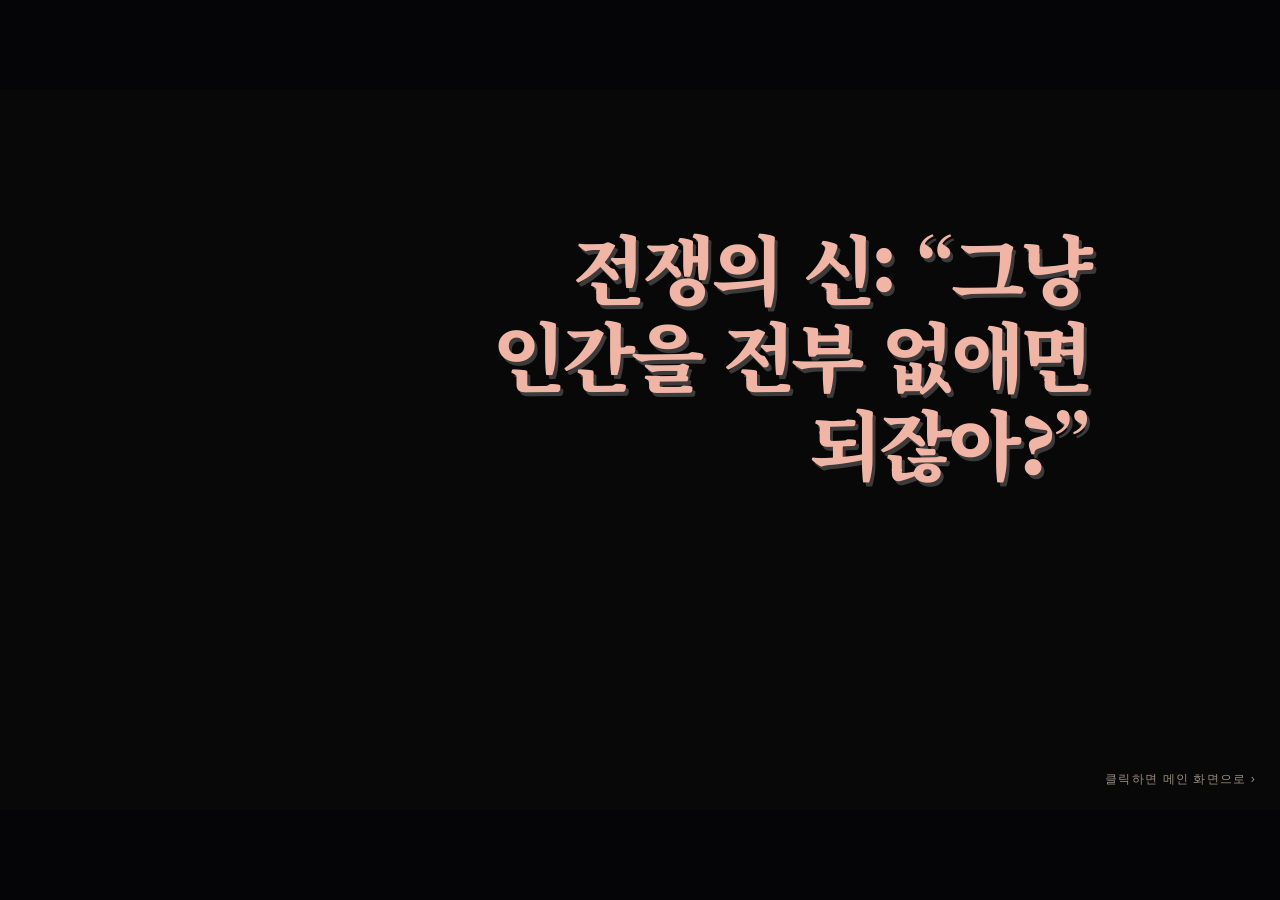
==== commit 7ade588e: "Publish latest game and room assets" ====
--- a/game.html
+++ b/game.html
@@ -2,100 +2,195 @@
 <html lang="ko">
 <head>
   <meta charset="utf-8">
+  <script>if(window.top===window&&!/[?&]direct\b/.test(location.search))location.replace('./index.html');</script>
   <meta name="viewport" content="width=device-width, initial-scale=1, viewport-fit=cover">
   <meta name="theme-color" content="#080808">
   <title>세계 평화를 위해 결혼해주세요</title>
-  <link rel="stylesheet" href="./demon-route.css?v=20261008-party4">
+  <link rel="stylesheet" href="./demon-route.css?v=20261016-room4">
   <style>
-    :root{font-family:Georgia,"Noto Serif KR","Malgun Gothic",serif;color:#f5ead8;background:#080808}*{box-sizing:border-box}body{margin:0;min-height:100dvh}.title-screen{position:fixed;inset:0;z-index:10;background:#080808;color:#f8f5ed;display:flex;align-items:center;justify-content:center;overflow:auto;padding:32px 18px}.title-screen.hidden{display:none}.comic{width:min(900px,100%);min-height:min(850px,calc(100dvh - 64px));display:flex;flex-direction:column;justify-content:center;gap:clamp(14px,2.6vh,30px)}.comic-line{opacity:0;transform:translateY(22px) scale(.96);font-weight:900;font-size:clamp(36px,8vw,100px);line-height:1.15;letter-spacing:-.045em;word-break:keep-all;text-shadow:3px 4px 0 #3b3b3b}.comic-line.shown{animation:comic-pop .48s steps(4,end) forwards}.comic-line:nth-child(2){font-size:clamp(34px,7vw,88px)}.comic-line:nth-child(3),.comic-line:nth-child(4){font-size:clamp(31px,6vw,76px)}.comic-line:nth-child(3){color:#f1b5a6}.comic-line:nth-child(4){text-align:right;color:#a9c5ce}.comic-line:nth-child(5){margin-top:clamp(18px,3vh,38px)}.comic-line:nth-child(6){text-align:right;color:#f4d79e}.main-title{opacity:0;transform:scale(1.5);font-size:clamp(38px,8.5vw,105px);font-weight:900;line-height:1.13;letter-spacing:-.065em;text-align:center;word-break:keep-all;color:#fff7e9;text-shadow:5px 6px 0 #5f4432,0 0 26px #a08055}.main-title.shown{animation:title-slam .7s cubic-bezier(.16,1.4,.35,1) forwards}.start-button{align-self:center;opacity:0;pointer-events:none;margin-top:6px;padding:14px 38px;background:#fff6e6;color:#17120f;border:3px solid #fff6e6;font:900 clamp(16px,2vw,23px) Georgia,"Malgun Gothic",serif;cursor:pointer}.start-button.shown{opacity:1;pointer-events:auto;animation:blink-in .5s ease}.start-button:hover{background:#e9ce9e}.game{min-height:100dvh;position:relative;display:flex;align-items:end;justify-content:center;overflow:hidden;background:#b7aa96}.backdrop{position:absolute;inset:0;background:url('./storybook-background-portrait.png') center center/contain no-repeat;filter:saturate(.75)}.shade{position:absolute;inset:0;background:linear-gradient(180deg,rgba(25,24,23,.24),rgba(25,24,23,.1) 35%,rgba(25,24,23,.82))}.top{position:absolute;top:0;left:0;right:0;z-index:2;display:flex;justify-content:space-between;align-items:center;padding:22px clamp(20px,5vw,70px);gap:15px}.brand{font-size:clamp(14px,1.5vw,19px);font-weight:700;text-shadow:0 2px 12px #333}.chapter{font:12px Arial,sans-serif;letter-spacing:.17em;text-transform:uppercase;color:#f0dfc6}.panel{position:relative;z-index:2;width:min(850px,calc(100% - 28px));margin:0 0 clamp(14px,4vh,42px);padding:clamp(22px,4vw,42px);background:rgba(37,32,29,.92);border:1px solid rgba(239,219,185,.45);box-shadow:0 22px 70px #211b19a8;backdrop-filter:blur(10px)}.eyebrow{font:12px Arial,sans-serif;letter-spacing:.2em;color:#d6b983;margin-bottom:14px}.name{font-weight:700;color:#e7c38e;font-size:15px;margin-bottom:12px}.text{font-size:clamp(18px,2.3vw,25px);line-height:1.75;white-space:pre-line;min-height:100px;margin:0 0 24px;word-break:keep-all}.choices{display:grid;gap:9px}.choice{width:100%;text-align:left;background:#f1e6d4;color:#2e2925;border:1px solid #f1e6d4;padding:15px 18px;font:600 clamp(14px,1.7vw,17px)/1.4 Georgia,"Malgun Gothic",serif;cursor:pointer;transition:transform .15s,background .15s}.choice:hover,.choice:focus-visible{background:#fff8e9;transform:translateX(4px);outline:2px solid #d8aa69;outline-offset:2px}.choice:active{transform:scale(.99)}.controls{display:flex;gap:14px;align-items:center;flex-wrap:wrap;margin-top:22px}.control{border:0;background:none;color:#decaa9;font:12px Arial,sans-serif;cursor:pointer;padding:4px 0}.control:hover,.control:focus-visible{color:#fff;outline:0;text-decoration:underline}.control:disabled{opacity:.4;cursor:default;text-decoration:none}.control.active{color:#f4d28f}.meta{display:flex;justify-content:space-between;gap:12px;align-items:center;margin-top:14px;color:#cdbfa9;font:12px Arial,sans-serif}.progress{height:4px;background:#7c6c5b;flex:1;max-width:130px}.progress span{display:block;height:100%;background:#d6ad73;transition:width .3s}.result .text{min-height:0}.route{font-size:clamp(28px,4vw,44px);color:#f3d9a7;margin:0 0 12px}@keyframes comic-pop{0%{opacity:0;transform:translateY(22px) scale(.96)}75%{opacity:1;transform:translateY(-3px) scale(1.02)}100%{opacity:1;transform:none}}@keyframes title-slam{0%{opacity:0;transform:scale(1.5)}65%{opacity:1;transform:scale(.94)}100%{opacity:1;transform:scale(1)}}@keyframes blink-in{from{opacity:0}to{opacity:1}}@media(max-width:600px){.top{padding:18px 20px}.panel{padding:22px 20px;margin-bottom:14px}.text{min-height:120px}.chapter{font-size:10px}.brand{max-width:210px}.comic{gap:clamp(13px,2.3vh,22px)}.comic-line{text-shadow:2px 3px 0 #333}}@media(prefers-reduced-motion:reduce){.comic-line.shown,.main-title.shown,.start-button.shown{animation:none;opacity:1;transform:none}}
+    :root{font-family:Georgia,"Noto Serif KR","Malgun Gothic",serif;color:#f5ead8;background:#080808}*{box-sizing:border-box}body{margin:0;min-height:100dvh}.title-screen{position:fixed;inset:0;z-index:10;background:#080808;color:#f8f5ed;display:flex;align-items:center;justify-content:center;overflow:auto;padding:32px 18px}.title-screen.hidden{display:none}.comic{width:min(900px,100%);min-height:min(850px,calc(100dvh - 64px));display:flex;flex-direction:column;justify-content:center;gap:clamp(14px,2.6vh,30px)}.comic-line{opacity:0;transform:translateY(22px) scale(.96);font-weight:900;font-size:clamp(36px,8vw,100px);line-height:1.15;letter-spacing:-.045em;word-break:keep-all;text-shadow:3px 4px 0 #3b3b3b}.comic-line.shown{animation:comic-pop .48s steps(4,end) forwards}.comic-line:nth-child(2){font-size:clamp(34px,7vw,88px)}.comic-line:nth-child(3),.comic-line:nth-child(4){font-size:clamp(31px,6vw,76px)}.comic-line:nth-child(3){color:#f1b5a6}.comic-line:nth-child(4){text-align:right;color:#a9c5ce}.comic-line:nth-child(5){margin-top:clamp(18px,3vh,38px)}.comic-line:nth-child(6){text-align:right;color:#f4d79e}.main-title{opacity:0;transform:scale(1.5);font-size:clamp(38px,8.5vw,105px);font-weight:900;line-height:1.13;letter-spacing:-.065em;text-align:center;word-break:keep-all;color:#fff7e9;text-shadow:5px 6px 0 #5f4432,0 0 26px #a08055}.main-title.shown{animation:title-slam .7s cubic-bezier(.16,1.4,.35,1) forwards}.start-button{align-self:center;opacity:0;pointer-events:none;margin-top:6px;padding:14px 38px;background:#fff6e6;color:#17120f;border:3px solid #fff6e6;font:900 clamp(16px,2vw,23px) Georgia,"Malgun Gothic",serif;cursor:pointer}.start-button.shown{opacity:1;pointer-events:auto;animation:blink-in .5s ease}.start-button:hover{background:#e9ce9e}.game{min-height:100dvh;position:relative;display:flex;align-items:end;justify-content:center;overflow:hidden;background:#b7aa96}.backdrop{position:absolute;inset:0;background:url('./storybook-background-wide.png') center center/contain no-repeat;filter:saturate(.75)}.shade{position:absolute;inset:0;background:linear-gradient(180deg,rgba(25,24,23,.24),rgba(25,24,23,.1) 35%,rgba(25,24,23,.82))}.top{position:absolute;top:0;left:0;right:0;z-index:2;display:flex;justify-content:space-between;align-items:center;padding:22px clamp(20px,5vw,70px);gap:15px}.brand{font-size:clamp(14px,1.5vw,19px);font-weight:700;text-shadow:0 2px 12px #333}.chapter{font:12px Arial,sans-serif;letter-spacing:.17em;text-transform:uppercase;color:#f0dfc6}.panel{position:relative;z-index:2;width:min(850px,calc(100% - 28px));margin:0 0 clamp(14px,4vh,42px);padding:clamp(22px,4vw,42px);background:rgba(37,32,29,.92);border:1px solid rgba(239,219,185,.45);box-shadow:0 22px 70px #211b19a8;backdrop-filter:blur(10px)}.eyebrow{font:12px Arial,sans-serif;letter-spacing:.2em;color:#d6b983;margin-bottom:14px}.name{font-weight:700;color:#e7c38e;font-size:15px;margin-bottom:12px}.text{font-size:clamp(18px,2.3vw,25px);line-height:1.75;white-space:pre-line;min-height:100px;margin:0 0 24px;word-break:keep-all}.choices{display:grid;gap:9px}.choice{width:100%;text-align:left;background:#f1e6d4;color:#2e2925;border:1px solid #f1e6d4;padding:15px 18px;font:600 clamp(14px,1.7vw,17px)/1.4 Georgia,"Malgun Gothic",serif;cursor:pointer;transition:transform .15s,background .15s}.choice:hover,.choice:focus-visible{background:#fff8e9;transform:translateX(4px);outline:2px solid #d8aa69;outline-offset:2px}.choice:active{transform:scale(.99)}.controls{display:flex;gap:14px;align-items:center;flex-wrap:wrap;margin-top:22px}.control{border:0;background:none;color:#decaa9;font:12px Arial,sans-serif;cursor:pointer;padding:4px 0}.control:hover,.control:focus-visible{color:#fff;outline:0;text-decoration:underline}.control:disabled{opacity:.4;cursor:default;text-decoration:none}.control.active{color:#f4d28f}.meta{display:flex;justify-content:space-between;gap:12px;align-items:center;margin-top:14px;color:#cdbfa9;font:12px Arial,sans-serif}.progress{height:4px;background:#7c6c5b;flex:1;max-width:130px}.progress span{display:block;height:100%;background:#d6ad73;transition:width .3s}.result .text{min-height:0}.route{font-size:clamp(28px,4vw,44px);color:#f3d9a7;margin:0 0 12px}@keyframes comic-pop{0%{opacity:0;transform:translateY(22px) scale(.96)}75%{opacity:1;transform:translateY(-3px) scale(1.02)}100%{opacity:1;transform:none}}@keyframes title-slam{0%{opacity:0;transform:scale(1.5)}65%{opacity:1;transform:scale(.94)}100%{opacity:1;transform:scale(1)}}@keyframes blink-in{from{opacity:0}to{opacity:1}}@media(max-width:600px){.top{padding:18px 20px}.panel{padding:22px 20px;margin-bottom:14px}.text{min-height:120px}.chapter{font-size:10px}.brand{max-width:210px}.comic{gap:clamp(13px,2.3vh,22px)}.comic-line{text-shadow:2px 3px 0 #333}}@media(prefers-reduced-motion:reduce){.comic-line.shown,.main-title.shown,.start-button.shown{animation:none;opacity:1;transform:none}}
     .comic{display:grid;grid-template-columns:minmax(0,1fr);grid-template-rows:1fr auto;align-items:center}.comic-line,.main-title{grid-area:1/1;width:100%;text-align:center;justify-self:center}.comic .comic-line{text-align:center;margin-top:0}.start-button{grid-area:2/1;justify-self:center}.comic-line,.main-title,.start-button{display:none}.comic-line.shown,.main-title.shown,.start-button.shown{display:block}.comic-line.shown{animation:comic-in 1s ease-out forwards}.comic-line.shown.leaving{animation:comic-out .8s ease-in forwards}.comic-line.past{display:none}.main-title.shown{animation:title-in 1.4s ease-out forwards}@keyframes comic-in{from{opacity:0;transform:translateY(12px)}to{opacity:1;transform:translateY(0)}}@keyframes comic-out{from{opacity:1;transform:translateY(0)}to{opacity:0;transform:translateY(-12px)}}@keyframes title-in{from{opacity:0;transform:translateY(16px)}to{opacity:1;transform:translateY(0)}}@media(prefers-reduced-motion:reduce){.comic-line.shown,.main-title.shown,.start-button.shown,.comic-line.shown.leaving{animation:none;opacity:1;transform:none}}
     .menu-screen{position:fixed;inset:0;z-index:20;background:#d8d0ca;display:grid;place-items:center}.menu-screen.hidden{display:none}.menu-art{position:relative;width:min(100vw,150vh);aspect-ratio:3/2}.menu-image{display:block;width:100%;height:100%;object-fit:contain}.menu-hotspot{position:absolute;left:6%;width:22%;height:5.4%;border:0;background:transparent;cursor:pointer}.menu-hotspot:focus-visible{outline:3px solid #ba866d;outline-offset:2px}.menu-start{top:59.5%}.menu-continue{top:64.8%}.menu-settings{top:70.2%}.menu-exit{top:75.6%}.menu-notice{position:absolute;left:5%;bottom:3%;max-width:35%;padding:7px 11px;background:#fff8eddf;color:#6f594d;font:14px "Malgun Gothic",sans-serif}.menu-notice:empty{display:none}
     .comic .comic-line{width:82%}.comic .comic-line:nth-child(1),.comic .comic-line:nth-child(5){justify-self:start;text-align:left;align-self:start;margin-top:12vh}.comic .comic-line:nth-child(2){justify-self:end;text-align:right;align-self:end;margin-bottom:13vh}.comic .comic-line:nth-child(3){justify-self:end;text-align:right;align-self:start;margin-top:14vh}.comic .comic-line:nth-child(4){justify-self:start;text-align:left;align-self:end;margin-bottom:15vh}.comic .comic-line:nth-child(6){justify-self:end;text-align:right;align-self:end;margin-bottom:16vh}@media(orientation:portrait){.comic .comic-line{width:90%}.comic .comic-line:nth-child(1),.comic .comic-line:nth-child(5){margin-top:17vh}.comic .comic-line:nth-child(2),.comic .comic-line:nth-child(4),.comic .comic-line:nth-child(6){margin-bottom:20vh}}
     .comic .comic-line:nth-child(1),.comic .comic-line:nth-child(2),.comic .comic-line:nth-child(5){justify-self:center;align-self:center;text-align:center;margin:0}.menu-art{animation:menu-breathe 8s ease-in-out infinite}.menu-blink{position:absolute;inset:0;width:100%;height:100%;object-fit:contain;pointer-events:none;opacity:0;mask-image:radial-gradient(ellipse 7% 5% at 51% 34%,#000 38%,transparent 85%),radial-gradient(ellipse 7% 5% at 60% 28%,#000 38%,transparent 85%);animation:blink 6.5s infinite}.menu-hotspot:hover,.menu-hotspot:focus-visible{background:linear-gradient(90deg,#fff5d5cc,#fff5d533);box-shadow:0 0 20px #fff8e7cc;outline:1px solid #e9c491}.menu-hotspot{left:6%;width:21%;height:5.2%;touch-action:manipulation}.menu-start{top:60%}.menu-continue{top:65.4%}.menu-settings{top:70.8%}.menu-exit{top:76.2%}.flash{position:fixed;inset:0;z-index:30;background:#fff;opacity:0;pointer-events:none}.flash.active{animation:flash-reveal 1.25s ease-in-out forwards}@keyframes flash-reveal{0%{opacity:0}38%{opacity:1}100%{opacity:0}}@keyframes menu-breathe{0%,100%{transform:translateY(0)}50%{transform:translateY(-3px)}}@keyframes blink{0%,43%,49%,100%{opacity:0}45%,47%{opacity:1}}@media(prefers-reduced-motion:reduce){.menu-art,.menu-blink{animation:none}}
-    .hair-sway{position:absolute;inset:0;pointer-events:none;background:url('./main-opening.png') center/100% 100% no-repeat;opacity:.88;mask-image:radial-gradient(ellipse 11% 34% at 39% 59%,#000 34%,transparent 79%),radial-gradient(ellipse 16% 36% at 82% 57%,#000 31%,transparent 82%);transform-origin:55% 10%;animation:hair-sway 4.6s ease-in-out infinite alternate}@keyframes hair-sway{from{transform:translateX(-6px) rotate(-.65deg)}to{transform:translateX(10px) rotate(.9deg)}}.petal{position:absolute;left:var(--x);top:var(--y);width:1.6%;aspect-ratio:1.4;background:linear-gradient(135deg,#fffdf8,#f5b9c8 75%);border-radius:85% 8% 85% 12%;box-shadow:0 1px 5px #d59caf77;pointer-events:none;opacity:0;animation:petal-drift var(--dur) ease-in-out var(--delay) infinite}@keyframes petal-drift{0%{opacity:0;transform:translate(0,0) rotate(-30deg)}12%{opacity:.85}80%{opacity:.8}100%{opacity:0;transform:translate(-18vw,20vh) rotate(300deg)}}.menu-hotspot:hover,.menu-hotspot:focus-visible{background:linear-gradient(90deg,#fff5d5d9 0%,#fff6ddbb 75%,transparent 100%);box-shadow:none;outline:none}.menu-hotspot::before{content:'✦';position:absolute;left:8%;top:50%;transform:translateY(-50%);font:20px Georgia,serif;color:#d3a36b;opacity:0}.menu-hotspot:hover::before,.menu-hotspot:focus-visible::before{opacity:1}.menu-art::after{content:'';position:absolute;inset:0;pointer-events:none;background:radial-gradient(ellipse at 78% 30%,#fff9ed55,transparent 42%);mix-blend-mode:screen;opacity:.15;animation:light-shimmer 7s ease-in-out infinite}.skip-hint{position:absolute;right:24px;bottom:22px;color:#e3d0b4aa;font:12px "Malgun Gothic",sans-serif;letter-spacing:.1em;animation:hint-pulse 2.5s ease-in-out infinite}.title-screen{cursor:pointer}@keyframes hint-pulse{50%{opacity:.42}}@keyframes light-shimmer{50%{opacity:.35}}@media(prefers-reduced-motion:reduce){.hair-sway,.petal,.skip-hint,.menu-art::after{animation:none}}
-    .petal{position:absolute;left:var(--x);top:var(--y);width:1.6%;aspect-ratio:1.4;background:linear-gradient(135deg,#fffdf8,#f5b9c8 75%);border-radius:85% 8% 85% 12%;box-shadow:0 1px 5px #d59caf77;pointer-events:none;opacity:0;animation:petal-drift var(--dur) ease-in-out var(--delay) infinite}@keyframes petal-drift{0%{opacity:0;transform:translate(0,0) rotate(-30deg)}12%{opacity:.85}80%{opacity:.8}100%{opacity:0;transform:translate(-18vw,20vh) rotate(300deg)}}.menu-hotspot:hover,.menu-hotspot:focus-visible{background:linear-gradient(90deg,#fff5d5d9 0%,#fff6ddbb 75%,transparent 100%);box-shadow:none;outline:none}.menu-hotspot::before{content:'✦';position:absolute;left:8%;top:50%;transform:translateY(-50%);font:20px Georgia,serif;color:#d3a36b;opacity:0}.menu-hotspot:hover::before,.menu-hotspot:focus-visible::before{opacity:1}.menu-art{animation:none}.hair-lock{position:absolute;inset:0;pointer-events:none;background:url('./main-opening.png') center/100% 100% no-repeat;opacity:.94;animation:lock-sway 4.8s ease-in-out infinite alternate}.lock-a{mask-image:radial-gradient(ellipse 3% 22% at 39% 63%,#000 28%,transparent 80%)}.lock-b{mask-image:radial-gradient(ellipse 4% 24% at 84% 60%,#000 28%,transparent 80%);animation-duration:5.5s;animation-direction:alternate-reverse}@keyframes lock-sway{from{transform:translateX(-2px)}to{transform:translateX(7px)}}.skip-hint{position:absolute;right:24px;bottom:22px;color:#e3d0b4aa;font:12px "Malgun Gothic",sans-serif;letter-spacing:.1em;animation:hint-pulse 2.5s ease-in-out infinite}.title-screen{cursor:pointer}@keyframes hint-pulse{50%{opacity:.42}}@media(prefers-reduced-motion:reduce){.hair-lock,.petal,.skip-hint{animation:none}}
+    .hair-sway{position:absolute;inset:0;pointer-events:none;background:url('./main-opening-clean.png') center/100% 100% no-repeat;opacity:.88;mask-image:radial-gradient(ellipse 11% 34% at 39% 59%,#000 34%,transparent 79%),radial-gradient(ellipse 16% 36% at 82% 57%,#000 31%,transparent 82%);transform-origin:55% 10%;animation:hair-sway 4.6s ease-in-out infinite alternate}@keyframes hair-sway{from{transform:translateX(-6px) rotate(-.65deg)}to{transform:translateX(10px) rotate(.9deg)}}.petal{position:absolute;left:var(--x);top:var(--y);width:1.6%;aspect-ratio:1.4;background:linear-gradient(135deg,#fffdf8,#f5b9c8 75%);border-radius:85% 8% 85% 12%;box-shadow:0 1px 5px #d59caf77;pointer-events:none;opacity:0;animation:petal-drift var(--dur) ease-in-out var(--delay) infinite}@keyframes petal-drift{0%{opacity:0;transform:translate(0,0) rotate(-30deg)}12%{opacity:.85}80%{opacity:.8}100%{opacity:0;transform:translate(-18vw,20vh) rotate(300deg)}}.menu-hotspot:hover,.menu-hotspot:focus-visible{background:linear-gradient(90deg,#fff5d5d9 0%,#fff6ddbb 75%,transparent 100%);box-shadow:none;outline:none}.menu-hotspot::before{content:'✦';position:absolute;left:8%;top:50%;transform:translateY(-50%);font:20px Georgia,serif;color:#d3a36b;opacity:0}.menu-hotspot:hover::before,.menu-hotspot:focus-visible::before{opacity:1}.menu-art::after{content:'';position:absolute;inset:0;pointer-events:none;background:radial-gradient(ellipse at 78% 30%,#fff9ed55,transparent 42%);mix-blend-mode:screen;opacity:.15;animation:light-shimmer 7s ease-in-out infinite}.skip-hint{position:absolute;right:24px;bottom:22px;color:#e3d0b4aa;font:12px "Malgun Gothic",sans-serif;letter-spacing:.1em;animation:hint-pulse 2.5s ease-in-out infinite}.title-screen{cursor:pointer}@keyframes hint-pulse{50%{opacity:.42}}@keyframes light-shimmer{50%{opacity:.35}}@media(prefers-reduced-motion:reduce){.hair-sway,.petal,.skip-hint,.menu-art::after{animation:none}}
+    .petal{position:absolute;left:var(--x);top:var(--y);width:1.6%;aspect-ratio:1.4;background:linear-gradient(135deg,#fffdf8,#f5b9c8 75%);border-radius:85% 8% 85% 12%;box-shadow:0 1px 5px #d59caf77;pointer-events:none;opacity:0;animation:petal-drift var(--dur) ease-in-out var(--delay) infinite}@keyframes petal-drift{0%{opacity:0;transform:translate(0,0) rotate(-30deg)}12%{opacity:.85}80%{opacity:.8}100%{opacity:0;transform:translate(-18vw,20vh) rotate(300deg)}}.menu-hotspot:hover,.menu-hotspot:focus-visible{background:linear-gradient(90deg,#fff5d5d9 0%,#fff6ddbb 75%,transparent 100%);box-shadow:none;outline:none}.menu-hotspot::before{content:'✦';position:absolute;left:8%;top:50%;transform:translateY(-50%);font:20px Georgia,serif;color:#d3a36b;opacity:0}.menu-hotspot:hover::before,.menu-hotspot:focus-visible::before{opacity:1}.menu-art{animation:none}.hair-lock{position:absolute;inset:0;pointer-events:none;background:url('./main-opening-clean.png') center/100% 100% no-repeat;opacity:.94;animation:lock-sway 4.8s ease-in-out infinite alternate}.lock-a{mask-image:radial-gradient(ellipse 3% 22% at 39% 63%,#000 28%,transparent 80%)}.lock-b{mask-image:radial-gradient(ellipse 4% 24% at 84% 60%,#000 28%,transparent 80%);animation-duration:5.5s;animation-direction:alternate-reverse}@keyframes lock-sway{from{transform:translateX(-2px)}to{transform:translateX(7px)}}.skip-hint{position:absolute;right:24px;bottom:22px;color:#e3d0b4aa;font:12px "Malgun Gothic",sans-serif;letter-spacing:.1em;animation:hint-pulse 2.5s ease-in-out infinite}.title-screen{cursor:pointer}@keyframes hint-pulse{50%{opacity:.42}}@media(prefers-reduced-motion:reduce){.hair-lock,.petal,.skip-hint{animation:none}}
     .menu-art,.menu-image{animation:none!important;transform:none!important}.menu-art::after{display:none!important}.blink-eye{position:absolute;inset:0;width:100%;height:100%;object-fit:contain;pointer-events:none;opacity:0;animation:blink 6.5s infinite}.blink-left{clip-path:ellipse(4.7% 3.8% at 51% 34%)}.blink-right{clip-path:ellipse(4.7% 3.8% at 60% 28%)}.hair-accents{position:absolute;inset:0;width:100%;height:100%;pointer-events:none;overflow:visible}.strand{fill:none;stroke-linecap:round;transform-box:fill-box;transform-origin:center top;animation:strand-sway 4.8s ease-in-out infinite alternate}.strand:nth-child(2){animation-duration:5.7s;animation-direction:alternate-reverse}@keyframes strand-sway{from{transform:rotate(-.45deg)}to{transform:rotate(.75deg)}}@media(prefers-reduced-motion:reduce){.strand,.blink-eye{animation:none}}
     .backdrop{background-position:center;background-size:contain;filter:saturate(.88)}.backdrop.wide{background-size:cover}.scene-goddess{position:absolute;z-index:1;right:clamp(-30px,4vw,90px);bottom:18vh;height:min(77vh,850px);max-width:75vw;object-fit:contain;object-position:bottom;filter:drop-shadow(0 15px 25px #2a142c77)}.magic{position:absolute;z-index:1;left:55%;top:28%;width:12px;height:12px;border-radius:50%;opacity:0;pointer-events:none}.magic.light{opacity:1;background:#ffe9fa;box-shadow:0 0 22px 10px #ffb9e9,0 0 80px 26px #ffa5dc88;animation:light-grow 2s ease-in-out infinite alternate}.magic.portal{opacity:1;width:28vmin;height:28vmin;left:48%;top:15%;background:radial-gradient(circle,#fff 0%,#ffc8ed 28%,#f09bd450 55%,transparent 72%);box-shadow:0 0 90px #ff9dda;animation:portal-pop .7s ease-out both}@keyframes light-grow{to{transform:scale(1.45)}}@keyframes portal-pop{from{transform:scale(.05) rotate(-20deg);opacity:0}to{transform:scale(1) rotate(0);opacity:1}}.scene-petals{display:none;position:absolute;z-index:1;inset:0;pointer-events:none}.scene-petals.visible{display:block}.scene-petals span{position:absolute;left:60%;top:25%;display:block;width:14px;height:9px;font-size:0;background:#f4b5d0;border-radius:80% 10% 80% 10%;opacity:0;animation:scene-petal-fall 4s ease-in infinite}.scene-petals span:nth-child(2){left:67%;animation-delay:1s}.scene-petals span:nth-child(3){left:54%;animation-delay:2s}@keyframes scene-petal-fall{10%{opacity:1}90%{opacity:.8}100%{opacity:0;transform:translate(-80px,55vh) rotate(260deg)}}@media(max-width:600px){.scene-goddess{right:-10vw;bottom:23vh;height:64vh;max-width:88vw}.magic{left:52%;top:27%}}
     .backdrop.bed-art,.backdrop.room-art{background-size:contain}.scene-goddess{height:min(60vh,640px);right:12%;bottom:22vh}@media(max-width:600px){.scene-goddess{height:52vh;right:0;bottom:25vh}}
     .panel{padding-bottom:43px;background:linear-gradient(135deg,rgba(37,29,27,.68),rgba(25,23,26,.76));border:1px solid #e2c494a8;box-shadow:0 16px 45px #1a1516a0,inset 0 0 0 4px #f8e6c20e;backdrop-filter:blur(5px);-webkit-backdrop-filter:blur(5px)}.panel::before{content:'';position:absolute;left:13px;right:13px;top:13px;bottom:13px;border:1px solid #eed8ae38;pointer-events:none}.panel::after{content:'✦';position:absolute;left:24px;top:18px;color:#dec28f99;font-size:13px;pointer-events:none}.eyebrow{padding-left:20px;color:#eacb9a}.name{color:#ffe0ae}.text{color:#fff7e9;text-shadow:0 2px 7px #17120f,0 1px 2px #17120f;line-height:1.68}.click-hint{position:absolute;right:25px;bottom:14px;color:#e5c99bbd;font:italic 12px Georgia,serif;letter-spacing:.16em;pointer-events:none;user-select:none}.click-hint::after{content:'  ›';font-style:normal}.meta{position:relative;z-index:1}@media(max-width:600px){.panel{padding-bottom:42px;background:linear-gradient(145deg,rgba(37,29,27,.66),rgba(25,23,26,.76))}}
     @media(orientation:portrait){.backdrop.wide{background-image:url('./mural-war-portrait-v2.png')!important;background-size:contain;background-repeat:no-repeat}}
-    .effects-open{position:absolute;right:2%;bottom:3%;z-index:2;padding:8px 13px;border:1px solid #fff8e8a8;border-radius:2px;background:#34271b88;color:#fff5dd;font:12px "Malgun Gothic",sans-serif;letter-spacing:.08em;cursor:pointer;backdrop-filter:blur(5px)}.effects-open:hover,.effects-open:focus-visible{background:#765c42d9;outline:1px solid #f1d49a}.effects-studio{position:fixed;inset:0;z-index:25;display:grid;place-items:center;background:radial-gradient(circle at 50% 38%,#393748,#131624 62%,#090c16);color:#f6f1e7;padding:20px}.effects-studio[hidden]{display:none}.effects-card{width:min(760px,100%);min-height:min(620px,90dvh);position:relative;display:flex;flex-direction:column;align-items:center;justify-content:space-between;border:1px solid #b7a98a87;background:linear-gradient(135deg,#ffffff0a,#ffffff02 50%,#b6a77c0b);box-shadow:0 30px 90px #0009,inset 0 0 0 7px #bdb09208;padding:clamp(20px,4vw,42px);overflow:hidden}.effects-card::before{content:'';position:absolute;inset:13px;border:1px solid #d0c09b36;pointer-events:none}.effects-heading{position:relative;z-index:2;text-align:center}.effects-heading small{display:block;color:#c9b99a;letter-spacing:.32em;font:11px Arial,sans-serif}.effects-heading h2{font-size:clamp(23px,4vw,34px);font-weight:500;letter-spacing:.12em;margin:13px 0 0}.effects-stage{position:relative;isolation:isolate;flex:1;width:100%;display:grid;place-items:center;min-height:270px;overflow:hidden;background:url('./room-wall-comic.png') center 42%/cover no-repeat;border:1px solid #c7b79330;margin:20px 0}.effects-canvas{position:absolute;inset:0;width:100%;height:100%;z-index:1;pointer-events:none}.effects-actions{position:relative;z-index:2;width:100%;display:flex;flex-wrap:wrap;justify-content:center;gap:8px}.effects-actions button,.effects-close{border:1px solid #c7b7938a;background:#151a2dc9;color:#e8dac0;padding:10px 14px;font:13px "Malgun Gothic",sans-serif;cursor:pointer;transition:background .2s,border-color .2s,transform .2s}.effects-actions button:hover,.effects-actions button:focus-visible,.effects-close:hover,.effects-close:focus-visible{background:#715c4a;border-color:#f6dba4;transform:translateY(-2px);outline:0}.effects-close{position:absolute;z-index:3;right:18px;top:18px;padding:4px 10px;font-size:21px;line-height:1}.effects-caption{min-height:24px;margin:18px 0 0;color:#bfb3a0;font:12px "Malgun Gothic",sans-serif;letter-spacing:.04em;text-align:center}
+    .room-open{bottom:calc(3% + 44px)}
+    .effects-open{position:absolute;right:2%;bottom:3%;z-index:2;padding:8px 13px;border:1px solid #fff8e8a8;border-radius:2px;background:#34271b88;color:#fff5dd;font:12px "Malgun Gothic",sans-serif;letter-spacing:.08em;cursor:pointer;backdrop-filter:blur(5px)}.effects-open:hover,.effects-open:focus-visible{background:#765c42d9;outline:1px solid #f1d49a}.effects-studio{position:fixed;inset:0;z-index:25;display:grid;place-items:center;background:radial-gradient(circle at 50% 38%,#393748,#131624 62%,#090c16);color:#f6f1e7;padding:20px}.effects-studio[hidden]{display:none}.effects-card{width:min(760px,100%);min-height:min(620px,90dvh);position:relative;display:flex;flex-direction:column;align-items:center;justify-content:space-between;border:1px solid #b7a98a87;background:linear-gradient(135deg,#ffffff0a,#ffffff02 50%,#b6a77c0b);box-shadow:0 30px 90px #0009,inset 0 0 0 7px #bdb09208;padding:clamp(20px,4vw,42px);overflow:hidden}.effects-card::before{content:'';position:absolute;inset:13px;border:1px solid #d0c09b36;pointer-events:none}.effects-heading{position:relative;z-index:2;text-align:center}.effects-heading small{display:block;color:#c9b99a;letter-spacing:.32em;font:11px Arial,sans-serif}.effects-heading h2{font-size:clamp(23px,4vw,34px);font-weight:500;letter-spacing:.12em;margin:13px 0 0}.effects-stage{position:relative;isolation:isolate;flex:1;width:100%;display:grid;place-items:center;min-height:270px;overflow:hidden;background:url('./room-wall-comic-wide.png') center 42%/cover no-repeat;border:1px solid #c7b79330;margin:20px 0}.effects-canvas{position:absolute;inset:0;width:100%;height:100%;z-index:1;pointer-events:none}.effects-actions{position:relative;z-index:2;width:100%;display:flex;flex-wrap:wrap;justify-content:center;gap:8px}.effects-actions button,.effects-close{border:1px solid #c7b7938a;background:#151a2dc9;color:#e8dac0;padding:10px 14px;font:13px "Malgun Gothic",sans-serif;cursor:pointer;transition:background .2s,border-color .2s,transform .2s}.effects-actions button:hover,.effects-actions button:focus-visible,.effects-close:hover,.effects-close:focus-visible{background:#715c4a;border-color:#f6dba4;transform:translateY(-2px);outline:0}.effects-close{position:absolute;z-index:3;right:18px;top:18px;padding:4px 10px;font-size:21px;line-height:1}.effects-caption{min-height:24px;margin:18px 0 0;color:#bfb3a0;font:12px "Malgun Gothic",sans-serif;letter-spacing:.04em;text-align:center}
+      .name-overlay{position:absolute;inset:0;z-index:30;display:flex;flex-direction:column;align-items:center;justify-content:center;gap:22px;background:#0a0c14b8;backdrop-filter:blur(3px)}
+    .name-ask{margin:0;font-size:clamp(24px,4vw,40px);letter-spacing:.08em;color:#f4ead8;text-shadow:0 2px 14px #000}
+    .name-overlay input{width:min(420px,80vw);padding:14px 18px;font:inherit;font-size:clamp(20px,3vw,28px);text-align:center;color:#fff;background:#ffffff12;border:1px solid #ffffff55;border-radius:10px;outline:none}
+    .name-overlay input:focus{border-color:#ffd9a0;background:#ffffff1c}
+    .name-overlay input.empty{animation:nameNo .35s}
+    @keyframes nameNo{0%,100%{transform:none}25%{transform:translateX(-8px)}60%{transform:translateX(8px)}}
+    .name-ok{padding:12px 28px;font:inherit;font-size:18px;color:#1c1410;background:#ffd9a0;border:0;border-radius:999px;cursor:pointer}
+    .name-ok:hover{background:#ffe6bf}
+    .panel.name-scene :is(#text,#eyebrow,#name,#choices){display:none}
+    /* 첫 화면: 눈부신 빛이 화아아악 번지며 화사하게 밝아지는 연출 */
+    @keyframes openFade{0%{opacity:1}30%{opacity:.96}100%{opacity:0;visibility:hidden}}
+    @keyframes menuBloom{0%{filter:brightness(1.9) saturate(.55) blur(14px)}45%{filter:brightness(1.25) saturate(.9) blur(4px)}100%{filter:none}}
+    .menu-screen:not(.hidden)::after{content:"";position:absolute;inset:0;z-index:60;pointer-events:none;background:radial-gradient(ellipse at 62% 38%,#fffdf6 0%,#fff3e6 38%,#ffe7ef 100%);animation:openFade 2.9s cubic-bezier(.2,.6,.3,1) forwards}
+    .menu-screen:not(.hidden) .menu-art{animation:menuBloom 3.1s ease-out both}
+    @media (prefers-reduced-motion:reduce){.menu-screen:not(.hidden)::after,.menu-screen:not(.hidden) .menu-art{animation-duration:.01s}}
   </style>
+  <style>
+    /* 세로 화면: 가로 메뉴 일러스트 아래에 눌러 쓰는 버튼을 따로 둔다 */
+    @media(max-aspect-ratio:1/1){
+      .menu-list{left:12%;right:12%;top:calc(100% + 22px);gap:8px}.menu-item{width:100%;justify-content:center;padding:12px 0;border-radius:26px;background:#fff8edef;box-shadow:0 2px 10px #0002;font-size:17px}
+
+
+
+      .menu-notice{left:12%;max-width:76%;bottom:auto;top:calc(100% + 264px);text-align:center}
+    }
+  </style>
+  <link rel="preconnect" href="https://fonts.googleapis.com"><link rel="preconnect" href="https://fonts.gstatic.com" crossorigin>
+  <link rel="stylesheet" href="https://fonts.googleapis.com/css2?family=Noto+Serif+KR:wght@500;700&display=swap">
+  <style>
+    /* 메인 메뉴: 그림에서 글씨를 지우고 실제 텍스트 버튼으로. 마우스를 대면 글씨가 반응한다. */
+    .menu-list{position:absolute;left:8.6%;top:58.6%;z-index:3;display:flex;flex-direction:column;align-items:flex-start;gap:min(.9vw,1.35vh)}
+    .menu-item{--ink:#6d5650;position:relative;display:flex;align-items:center;gap:.5em;padding:.18em .9em .18em 1.5em;border:0;background:none;cursor:pointer;
+      font:500 min(1.72vw,2.58vh)/1.25 "Noto Serif KR","Nanum Myeongjo","NanumMyeongjo","Batang","AppleMyungjo",serif;letter-spacing:.06em;color:var(--ink);
+      text-shadow:0 0 6px #fffaf2,0 0 14px #fffaf2cc;transition:color .25s,transform .35s cubic-bezier(.2,.8,.2,1),letter-spacing .35s;
+      opacity:0;animation:menuItemIn .7s cubic-bezier(.2,.8,.2,1) forwards;touch-action:manipulation}
+    .menu-item:nth-child(1){animation-delay:2.1s}.menu-item:nth-child(2){animation-delay:2.22s}.menu-item:nth-child(3){animation-delay:2.34s}.menu-item:nth-child(4){animation-delay:2.46s}
+    .menu-item span{position:relative;display:inline-block}
+    .menu-item span::after{content:"";position:absolute;left:0;right:0;bottom:-.12em;height:2px;border-radius:2px;background:linear-gradient(90deg,#d9a85c,#e98fae);transform:scaleX(0);transform-origin:0 50%;transition:transform .35s cubic-bezier(.2,.8,.2,1)}
+    .menu-item::before{content:"✦";position:absolute;left:.15em;top:50%;font-size:.85em;color:#d7a35d;opacity:0;transform:translateY(-50%) scale(.4) rotate(-90deg);transition:opacity .25s,transform .45s cubic-bezier(.2,.8,.2,1)}
+    .menu-item::after{content:"";position:absolute;inset:-.1em -.2em;z-index:-1;border-radius:999px;background:radial-gradient(closest-side,#fff7e6ee,#fff7e600);opacity:0;transition:opacity .3s}
+    .menu-item:hover,.menu-item:focus-visible{--ink:#b8456d;transform:translateX(.45em);letter-spacing:.14em;outline:none}
+    .menu-item:hover span::after,.menu-item:focus-visible span::after{transform:scaleX(1)}
+    .menu-item:hover::before,.menu-item:focus-visible::before{opacity:1;transform:translateY(-50%) scale(1) rotate(0deg);animation:menuStar 2.4s linear infinite .45s}
+    .menu-item:hover::after,.menu-item:focus-visible::after{opacity:1}
+    .menu-item:active{transform:translateX(.45em) scale(.96)}
+    @keyframes menuItemIn{from{opacity:0;transform:translateX(-.8em)}to{opacity:1;transform:none}}
+    @keyframes menuStar{to{transform:translateY(-50%) scale(1) rotate(360deg)}}
+    @media(prefers-reduced-motion:reduce){.menu-item{animation:none;opacity:1}.menu-item:hover::before{animation:none}}
+    @media(max-aspect-ratio:1/1){.menu-list{left:12%;right:12%;top:calc(100% + 22px);gap:8px;align-items:stretch}.menu-item{justify-content:center;padding:12px 0;border-radius:26px;background:#fff8edef;box-shadow:0 2px 10px #0002;font-size:17px}}
+  </style>
+  <script src="./live-rig.js?v=20261014-rig3"></script>
+  <style>.rig-on .blink-eye,.rig-on .hair-accents,.rig-on .hair-lock,.rig-on .hair-sway{display:none!important}</style>
 </head>
 <body>
-  <section class="menu-screen hidden" id="menuScreen" aria-label="메인 화면"><div class="menu-art"><img class="menu-image" src="./main-opening.png" alt="세계 평화를 위해 결혼해주세요 메인 일러스트"><svg class="hair-accents" viewBox="0 0 1536 1024" preserveAspectRatio="none" aria-hidden="true"><path class="strand" d="M627 318 C608 473 593 635 529 774 C503 831 465 876 434 912" stroke="#f5d9d3" stroke-width="5" opacity=".55"/><path class="strand" d="M1081 213 C1144 359 1220 493 1310 641 C1354 714 1398 772 1435 821" stroke="#f8e2da" stroke-width="6" opacity=".48"/></svg><img class="blink-eye blink-left" src="./main-opening-blink.png" alt="" aria-hidden="true"><img class="blink-eye blink-right" src="./main-opening-blink.png" alt="" aria-hidden="true"><i class="petal" style="--x:96%;--y:29%;--dur:9s;--delay:-1s"></i><i class="petal" style="--x:91%;--y:39%;--dur:11s;--delay:-6s"></i><i class="petal" style="--x:84%;--y:19%;--dur:10s;--delay:-3s"></i><i class="petal" style="--x:98%;--y:52%;--dur:13s;--delay:-8s"></i><i class="petal" style="--x:76%;--y:11%;--dur:12s;--delay:-4s"></i><button class="menu-hotspot menu-start" type="button" aria-label="시작하기"></button><button class="menu-hotspot menu-continue" type="button" aria-label="계속하기"></button><button class="menu-hotspot menu-settings" type="button" aria-label="설정"></button><button class="menu-hotspot menu-exit" type="button" aria-label="종료"></button><div class="menu-notice" id="menuNotice" aria-live="polite"></div><button class="demon-preview-open" id="demonPreviewOpen" type="button">마왕 루트 미리보기</button><button class="effects-open" id="effectsOpen" type="button">효과 미리보기 ✧</button></div></section>
+  <section class="menu-screen hidden" id="menuScreen" aria-label="메인 화면"><div class="menu-art"><img class="menu-image" src="./main-opening-clean.png" alt="세계 평화를 위해 결혼해주세요 메인 일러스트"><svg class="hair-accents" viewBox="0 0 1536 1024" preserveAspectRatio="none" aria-hidden="true"><path class="strand" d="M627 318 C608 473 593 635 529 774 C503 831 465 876 434 912" stroke="#f5d9d3" stroke-width="5" opacity=".55"/><path class="strand" d="M1081 213 C1144 359 1220 493 1310 641 C1354 714 1398 772 1435 821" stroke="#f8e2da" stroke-width="6" opacity=".48"/></svg><img class="blink-eye blink-left" src="./main-opening-blink.png" alt="" aria-hidden="true"><img class="blink-eye blink-right" src="./main-opening-blink.png" alt="" aria-hidden="true"><i class="petal" style="--x:96%;--y:29%;--dur:9s;--delay:-1s"></i><i class="petal" style="--x:91%;--y:39%;--dur:11s;--delay:-6s"></i><i class="petal" style="--x:84%;--y:19%;--dur:10s;--delay:-3s"></i><i class="petal" style="--x:98%;--y:52%;--dur:13s;--delay:-8s"></i><i class="petal" style="--x:76%;--y:11%;--dur:12s;--delay:-4s"></i><nav class="menu-list" aria-label="메인 메뉴"><button class="menu-item menu-start" type="button"><span>시작하기</span></button><button class="menu-item menu-continue" type="button"><span>계속하기</span></button><button class="menu-item menu-settings" type="button"><span>설정</span></button><button class="menu-item menu-exit" type="button"><span>종료</span></button></nav><div class="menu-notice" id="menuNotice" aria-live="polite"></div><button class="effects-open" id="effectsOpen" type="button">효과 미리보기 ✧</button><button class="effects-open room-open" id="roomOpen" type="button">방 미리보기 ⌂</button></div></section>
   <section class="title-screen" id="titleScreen" aria-label="이야기 시작"><div class="comic"><div class="comic-line">세계는 전쟁으로 무너지고 있었다.</div><div class="comic-line">신들은 고민했다.</div><div class="comic-line">전쟁의 신: “그냥 인간을 전부 없애면 되잖아?”</div><div class="comic-line">다른 신들: “안 돼.”</div><div class="comic-line">그리고 사랑의 여신이 말했다.</div><div class="comic-line">“이번에는 제 차례네요.”</div></div><span class="skip-hint">클릭하면 메인 화면으로 ›</span></section><div class="flash" id="flash" aria-hidden="true"></div>
-  <section class="effects-studio" id="effectsStudio" aria-label="효과 미리보기" hidden><div class="effects-card"><button class="effects-close" id="effectsClose" type="button" aria-label="닫기">×</button><div class="effects-heading"><small>VISUAL EFFECTS</small><h2>효과 미리보기</h2></div><div class="effects-stage"><canvas class="effects-canvas" id="effectsCanvas" aria-hidden="true"></canvas></div><div class="effects-actions"><button type="button" data-effect="surprise">놀람</button><button type="button" data-effect="slash">빛의 참격</button><button type="button" data-effect="hearts">하트</button><button type="button" data-effect="flash">섬광</button><button type="button" data-effect="sparkle">반짝임</button><button type="button" data-effect="bite">짐승의 습격</button><button type="button" data-effect="hit">피격</button><button type="button" data-effect="poison">독</button></div><p class="effects-caption" id="effectsCaption">효과를 선택하면 이곳에서 재생됩니다.</p></div></section>
+  <section class="effects-studio" id="effectsStudio" aria-label="효과 미리보기" hidden><div class="effects-card"><button class="effects-close" id="effectsClose" type="button" aria-label="닫기">×</button><div class="effects-heading"><small>VISUAL EFFECTS</small><h2>효과 미리보기</h2></div><div class="effects-stage"><canvas class="effects-canvas" id="effectsCanvas" aria-hidden="true"></canvas></div><div class="effects-actions"><button type="button" data-effect="surprise">놀람</button><button type="button" data-effect="shake">화면 흔들림</button><button type="button" data-effect="slash1">빛의 참격1</button><button type="button" data-effect="slash2">빛의 참격2</button><button type="button" data-effect="slash3">빛의 참격3</button><button type="button" data-effect="hearts">하트</button><button type="button" data-effect="flash">섬광</button><button type="button" data-effect="sparkle">반짝임</button><button type="button" data-effect="bite">짐승의 습격</button><button type="button" data-effect="hit">피격</button><button type="button" data-effect="punch1">주먹 한 방</button><button type="button" data-effect="punch2">주먹 연타</button><button type="button" data-effect="poison">독</button></div><p class="effects-caption" id="effectsCaption">효과를 선택하면 이곳에서 재생됩니다.</p></div></section>
   <main class="game">
     <div class="flash story-scene-flash" id="storyFlash" aria-hidden="true"></div><canvas class="story-effect-canvas" id="storyEffectCanvas" aria-hidden="true"></canvas>
-    <div class="backdrop" id="backdrop" aria-hidden="true"></div><div class="shade" aria-hidden="true"></div><div class="magic" id="magic" aria-hidden="true"></div><img class="scene-goddess" id="sceneGoddess" src="./goddess-comic.png" alt="" aria-hidden="true" hidden><div class="scene-petals" id="scenePetals" aria-hidden="true"><span>✦</span><span>✦</span><span>✦</span></div>
-    <header class="top"><div class="chapter" id="chapter">PROLOGUE</div></header>
-    <section class="panel" id="panel" aria-live="polite"><div class="eyebrow" id="eyebrow"></div><div class="name" id="name"></div><p class="text" id="text"></p><div class="choices" id="choices"></div><div class="controls"><button class="control" id="auto" type="button" aria-pressed="true">자동넘기기 ●</button><button class="control" id="back" type="button">되돌리기 ↶</button></div><div class="meta"><span id="step"></span><div class="progress"><span id="bar"></span></div><span class="click-hint" aria-hidden="true">click</span></section>
+    <div class="backdrop" id="backdrop" aria-hidden="true"></div><div class="shade" aria-hidden="true"></div><div class="magic" id="magic" aria-hidden="true"></div><img class="scene-goddess" id="sceneGoddess" src="./goddess-comic-wide.png" alt="" aria-hidden="true" hidden><div class="scene-petals" id="scenePetals" aria-hidden="true"><span>✦</span><span>✦</span><span>✦</span></div>
+    <header class="top"><div class="chapter" id="chapter">PROLOGUE</div><select class="day-jump" id="dayJump" aria-label="날짜별 이동 (검수용)"></select></header>
+    <section class="panel" id="panel" aria-live="polite"><div class="eyebrow" id="eyebrow"></div><div class="name" id="name"></div><p class="text" id="text"></p><div class="choices" id="choices"></div><div class="controls"><button class="control" id="auto" type="button" aria-pressed="false">자동넘기기 ○</button><button class="control" id="back" type="button">되돌리기 ↶</button></div><div class="meta"><span id="step"></span><div class="progress"><span id="bar"></span></div><span class="click-hint" aria-hidden="true">click</span></section>
   </main>
   <link rel="stylesheet" href="./mobile-layout.css?v=20261008-party4">
   <link rel="stylesheet" href="./scene-layout.css?v=20261008-party4">
-  <link rel="stylesheet" href="./cast-stage.css?v=20261008-party4">
-  <script src="./effects.js?v=20261008-party4"></script>
+  <link rel="stylesheet" href="./cast-stage.css?v=20261016-room4">
+  <link rel="stylesheet" href="./demon-fx.css?v=20261012-fx1">
+  <link rel="stylesheet" href="./seoul-opening.css?v=20261012-seoul6">
+<link rel="stylesheet" href="./wide-layout.css?v=20261014-pong1">
+  <script src="./effects.js?v=20261014-shake1"></script>
   <script src="./demon-expressions/face-source.js?v=20261008-party4"></script>
   <script src="./demon-expressions/portrait.js?v=20261008-party4"></script>
-  <script src="./demon-story.js?v=20261008-party4"></script>
-  <script src="./cast-stage.js?v=20261008-party4"></script>
-  <script src="./demon-route.js?v=20261008-party4"></script>
+  <script src="./demon-story.js?v=20261015-toto1"></script>
+  <script src="./cast-stage.js?v=20261014-pong2"></script>
+  <script src="./demon-fx.js?v=20261012-fx1"></script>
+  <script src="./demon-route.js?v=20261016-room4"></script>
   <script>
     const line=(tag,who,text,art,next,visual)=>({tag,who,text,art,visual,choices:[['계속',next]]});
     const scenes=[
-      line('서장 · 네 종족의 시대','이야기','이 대륙에는 인간, 마족, 엘프, 드워프가 살아간다. 오래전에는 대륙을 덮친 재앙에 맞서 같은 성벽을 지켰지만, 전쟁이 끝난 뒤 그들은 서로를 믿지 못했다.','war',1),
-      line('서장 · 인간','이야기','인간은 무너진 국경을 지키려 성을 쌓았다. 부족한 땅을 넓힐수록 이웃의 땅과 길이 좁아졌고, 방패는 어느새 침략의 표식이 되었다.','human',2),
-      line('서장 · 마족','이야기','마족은 황폐한 동쪽 땅에서 살아남았다. 인간은 그들의 뿔을 두려워했고, 마족은 두려움 때문에 먼저 겨누는 창을 기억했다.','demon',3),
-      line('서장 · 엘프','이야기','엘프는 오래된 숲과 샘을 지켜 왔다. 나무를 베는 도끼와 숲을 가르는 군대 앞에서 그들은 활을 들었고, 다른 종족은 그 침묵을 오만으로 여겼다.','elf',4),
-      line('서장 · 드워프','이야기','드워프는 산 아래에서 금속과 마법석을 벼렸다. 모두가 그들의 기술을 원했지만, 누구도 빼앗긴 광맥을 돌려주지 않았다.','dwarf',5),
-      line('서장 · 끝나지 않은 전쟁','이야기','한 번의 오해가 보복이 되고, 보복은 또 다른 전쟁이 되었다. 왕들은 평화를 말하면서도 검을 놓지 못했다. 신들조차 이 균열을 어떻게 메워야 할지 알지 못했다.','war',6),
-      line('한편, 작은 마을','이야기','한편, 국경에서 멀리 떨어진 작은 마을 벨룬. 돌길과 낮은 지붕이 이어지는 이곳에서는 네 종족의 이야기도 먼 나라 소식처럼 들렸다.','village',7),
-      line('벨룬의 밤','이야기','낮에는 장터와 대장간이 시끄럽지만, 밤이 되면 벨룬은 별빛과 창가의 등불만 남는 조용한 마을이었다.','village',8),
-      line('별을 보는 전사','이야기','당신은 머리 뒤로 깍지를 끼고 누웠다. 창밖에 별이 떠 있었다. 하루 종일 방패를 들고 다녔더니 왼쪽 어깨가 뻐근했다.','bedroom',9),
-      line('별을 보는 전사','이야기','내일은 제발 조용했으면. 눈을 감으려는데, 방 안에서 여자의 목소리가 들렸다.','bedroom',10),
-      line('???','???','“……정말이지.”','bedroom',11),
-      line('???','???','“이 세계의 신들도 참 고집이 세다니까.”','bedroom',12,'light'),
-      line('작은 빛','이야기','눈앞에 작은 분홍빛 하나가 나타났다. 먼지처럼 떠 있던 빛이 별 하나만큼 밝아지더니, 허공에 가느다란 틈을 냈다.','bedroom',13,'light'),
-      line('공간의 틈','이야기','빛이 점점 커지고, 공간이 종잇장처럼 갈라졌다. 분홍 꽃잎 몇 장이 바닥에 내려앉고, 빛 너머로 누군가의 모습이 보였다.','bedroom',14,'portal'),
-      line('뜻밖의 손님','사랑의 여신','“안녕하세요!”','bedroom',15,'goddess'),
-      line('뜻밖의 손님','사랑의 여신','“저는 사랑의 여신이에요.”','bedroom',16,'goddess'),
-      line('뜻밖의 손님','주인공','“……네?”','bedroom',17,'goddess'),
-      line('여신의 선언','사랑의 여신','“그리고 당신은 오늘부터……”','bedroom',18,'goddess'),
-      line('여신의 선언','이야기','여신이 환하게 웃었다. 방 안에 남은 꽃잎이 아주 잠깐 떠올랐다.','bedroom',19,'goddess'),
-      line('여신의 선언','사랑의 여신','“세계를 구하기 위해 결혼해야 합니다.”','bedroom',20,'goddess'),
-      line('여신의 선언','주인공','“뭐라고요?”','bedroom',21,'goddess'),
-      line('여신의 선언','사랑의 여신','“후후.”','bedroom',22,'goddess'),
-      line('신들의 회의','사랑의 여신','“전쟁의 신은 인간을 전부 없애자고 했어요.”','bedroom',23,'goddess'),
-      line('신들의 회의','사랑의 여신','“그래서 다른 신들이 때렸어요.”','bedroom',24,'goddess'),
-      line('신들의 회의','사랑의 여신','“많이.”','bedroom',25,'goddess'),
-      line('신들의 회의','사랑의 여신','“아주 많이.”','bedroom',26,'goddess'),
-      line('신들의 회의','사랑의 여신','“그래서 이번에는 제가 나서기로 했답니다.”','bedroom',27,'goddess'),
-      {tag:'여신의 계획',who:'사랑의 여신',text:'“싸우지 말라고 해도 안 듣더라고요. 그래서 이번에는, 서로 좋아하게 만들어보려고요.”',art:'bedroom',visual:'goddess',choices:[['“왜 하필 저예요?”',28],['“제가 결혼하면 전쟁이 끝나요?”',29]]},
-      line('말해 주지 않는 이유','사랑의 여신','여신은 씩 웃었다. “그 이유는 나중에 기회가 되면 알려드릴게요.”','bedroom',30,'goddess'),
-      line('작은 약속','사랑의 여신','“당장 끝나지는 않겠죠. 그래도 좋아하는 사람이 사는 곳에 전쟁을 걸기는 좀 어렵지 않을까요?”','bedroom',30,'goddess'),
+      line('대한민국 서울','이야기','대한민국 서울. 밤늦도록 꺼지지 않는 빌딩 불빛, 막차 시간에 쫓기는 사람들.','village',1),
+      {tag:'이름',who:'',text:'당신의 이름은?',art:'village',nameEntry:true,choices:[]},
+      line('서울의 밤','이야기','새벽 한 시. 창밖에서 환한 건 편의점 간판뿐이고, 엘리베이터 거울 속 남자의 손에는 식은 도시락 하나. 저녁 겸 야식 겸…… 어쩌면 내일 아침까지.','village',3),
+      line('야근한 남자','이야기','넥타이도 못 푼 채 침대에 쓰러졌다. 스물여덟, 입사 7년 차. 팀장 기분 맞추기, 막내 실수 덮어주기, 웃으면서 퇴근하기. 오늘도 셋 다 해냈는데 어깨는 왜 이렇게 무거운지.','bedroom',4),
+      line('야근한 남자','이야기','내일은 제발 팀장님이 조용하시기를. 그렇게 눈을 감으려는 순간, 꺼져 있던 TV에서 들려오는 소리. 지직.','room',5),
+      line('이상한 소리','주인공','“어라? 난 TV 튼 적이 없는데. 아니, 설마 리모컨이 눌렸나?”','bedroom',6),
+      line('???','???','“찾았다. 이 사람이에요.”','bedroom',7,'light'),
+      line('작은 빛','이야기','새까만 화면 한가운데, 분홍빛 점 하나. 별처럼 밝아지는가 싶더니 화면 가장자리가 물결처럼 일렁이기 시작했다.','bedroom',8,'light'),
+      line('공간의 틈','이야기','빛이 커질수록 화면은 유리창처럼 물러나고, 분홍 꽃잎 몇 장이 TV 앞 바닥에 사뿐히 내려앉았다. 그리고 빛 너머에서, 누군가가.','bedroom',9,'portal'),
+      line('뜻밖의 손님','사랑의 여신','“안녕하세요!”','bedroom',10,'goddess'),
+      line('뜻밖의 손님','사랑의 여신','“저는 사랑의 여신이에요.”','bedroom',11,'goddess'),
+      line('뜻밖의 손님','주인공','“……아, 드디어 왔구나. 야근을 너무 해서 내가 돌아 버렸어. 이거 산재 처리 되나?”','bedroom',12,'goddess'),
+      line('여신의 선언','사랑의 여신','“그리고 당신은 오늘부터……”','bedroom',13,'goddess'),
+      line('여신의 선언','이야기','여신이 환하게 웃자, 바닥에 남아 있던 꽃잎이 잠깐 둥실 떠올랐다.','bedroom',14,'goddess'),
+      line('여신의 선언','사랑의 여신','“세계를 구하기 위해 결혼해야 합니다.”','bedroom',15,'goddess'),
+      {tag:'여신의 선언',who:'이야기',text:'머리가 하얘졌다. 일단 뭐라도 대답은 해야 하는데—',art:'bedroom',visual:'goddess',choices:[['“저기요, 저 잠깐 상황 파악이 안 되는데요!”',16],['“결혼이요? 지금 새벽 한 시인데요?”',16],['“……잠깐만요. 누구랑요?”',16]]},
+      line('여신의 선언','사랑의 여신','“후후.”','bedroom',17,'goddess'),
+      line('신들의 회의','사랑의 여신','“전쟁의 신은 인간을 전부 없애자고 했어요.”','bedroom',18,'goddess'),
+      line('신들의 회의','사랑의 여신','“그래서 다른 신들이 때렸어요.”','bedroom',19,'goddess'),
+      line('신들의 회의','사랑의 여신','“많이.”','bedroom',20,'goddess'),
+      line('신들의 회의','사랑의 여신','“아주 많이.”','bedroom',21,'goddess'),
+      line('신들의 회의','사랑의 여신','“그 신은 100년마다 저쪽 세계에 붉은 달을 띄우거든요. 이번에도 곧이에요.”','bedroom',22,'goddess'),
+      line('신들의 회의','사랑의 여신','“그래서 이번에는 제가 나서기로 했어요. 다른 세계에서 사람을 하나 데려가서요.”','bedroom',23,'goddess'),
+      {tag:'여신의 계획',who:'사랑의 여신',text:'“싸우지 말라고 해도 안 듣더라고요. 그래서 이번에는, 서로 좋아하게 만들어보려고요. 당신이 저쪽 세계로 가서요.”',art:'bedroom',visual:'goddess',choices:[['“왜 하필 저예요?”',24],['“제가 결혼하면 전쟁이 끝나요?”',29]]},
+      line('통계의 신이 알려줬어요','사랑의 여신','“통계의 신이 알려줬는데요. 모든 종족의 취향값을 전부 반영해서 평균을 냈더니, 가장 무난하게 매력적인 얼굴이 당신이래요. 쉽게 말하자면…… 글로벌한 얼굴이죠!” 말을 마친 여신이 짝짝, 박수까지 쳤다.','bedroom',25,'goddess'),
+      line('글로벌한 얼굴','주인공','“……칭찬입니까?”','bedroom',26,'goddess'),
+      line('글로벌한 얼굴','사랑의 여신','“통계예요!”','bedroom',27,'goddess'),
+      line('글로벌한 얼굴','사랑의 여신','“아, 슬라임 부문에서는 압도적 1위였어요.”','bedroom',28,'goddess'),
+      line('글로벌한 얼굴','이야기','전혀 기쁘지 않았다.','bedroom',30,'goddess'),
+      line('작은 약속','사랑의 여신','“당장 끝나지는 않겠죠. 그래도 좋아하는 사람이 사는 곳에 전쟁을 걸기는 좀 어렵잖아요? 당신 같은 사람이 한 명쯤 끼어 있으면 더더욱요. ……아, 왜 하필 당신이냐고요?”','bedroom',24,'goddess'),
       line('인연의 문답','사랑의 여신','“자, 몇 가지만 물어볼게요. 오래 생각하지 말고 골라주세요.”','bedroom',31,'goddess'),
-      {tag:'질문 1 / 4',who:'사랑의 여신',text:'“호랑이, 토끼, 강아지. 함께 길을 떠난다면 누구를 고를래요?”',art:'bedroom',visual:'goddess',choices:[['호랑이 — 믿음직한 용기가 좋아',32,'sera'],['토끼 — 조용한 영리함이 좋아',32,'lune'],['강아지 — 다정한 활기가 좋아',32,'mira']]},
-      {tag:'질문 2 / 4',who:'사랑의 여신',text:'“낯선 종족의 마을에서 환영받지 못한다면?”',art:'bedroom',visual:'goddess',choices:[['앞에 서서 모두를 설득한다',33,'sera'],['먼저 그들의 사정을 살핀다',33,'lune'],['작은 일부터 함께 돕는다',33,'mira']]},
+      {tag:'질문 1 / 4',who:'사랑의 여신',text:'“이세계에 데려갈 동물 하나. 호랑이, 토끼, 강아지 중에 누구를 고를래요?”',art:'bedroom',visual:'goddess',choices:[['호랑이 — 믿음직한 용기가 좋아',32,'sera'],['토끼 — 조용한 영리함이 좋아',32,'lune'],['강아지 — 다정한 활기가 좋아',32,'mira']]},
+      {tag:'질문 2 / 4',who:'사랑의 여신',text:'“처음 보는 종족 마을에서 다들 당신을 경계한다면?”',art:'bedroom',visual:'goddess',choices:[['일단 웃으면서 제일 무서운 사람한테 먼저 말을 건다',33,'sera'],['먼저 그 사람들 사정부터 들어본다',33,'lune'],['말없이 짐부터 같이 나른다',33,'mira']]},
       {tag:'질문 3 / 4',who:'사랑의 여신',text:'“전투가 끝난 밤, 곁에 있는 사람에게 가장 듣고 싶은 말은?”',art:'bedroom',visual:'goddess',choices:[['“네 덕분에 모두 살아남았어.”',34,'sera'],['“혼자 짊어지지 않아도 돼.”',34,'lune'],['“내일도 같이 웃자.”',34,'mira']]},
       {tag:'질문 4 / 4',who:'사랑의 여신',text:'“평화가 찾아온다면, 어떤 곳에서 그 사람과 쉬고 싶어요?”',art:'bedroom',visual:'goddess',choices:[['사람들이 모이는 성벽 위',35,'sera'],['고요한 숲속 작은 집',35,'lune'],['여행자들이 드나드는 여관',35,'mira']]},
-      line('이번 회차의 인연','사랑의 여신','“음, 이분이 좋겠네요. 직접 만나보실래요? 아, 혹시 무슨 일이 생겨도 다시 눈을 뜰 수 있게 해드릴게요.”','bedroom',36,'goddess')
+      line('이번 회차의 인연','사랑의 여신','“음, 이분이 좋겠네요. 직접 만나보실래요? 준비물은 필요 없어요. 지금 모습 그대로 보내드릴게요. 아, 그리고 무슨 일이 생겨도 다시 눈을 뜰 수 있게 해드릴게요. 무슨 일이 생기긴 할 거거든요.”','bedroom',36,'goddess'),
+      line('이번 회차의 인연','사랑의 여신','“아, 그리고 성검만은 조심하세요. 그건 저도 어떻게 못 해요.”','bedroom',37,'goddess'),
+      line('이번 회차의 인연','주인공','“성검이 뭔—”','bedroom',38,'goddess')
     ];
-    const artFiles={war:'mural-war-v2.png',human:'mural-human.png',demon:'mural-demon.png',elf:'mural-elf.png',dwarf:'mural-dwarf.png',village:'bellune-night.png',bedroom:'bedroom-comic.png',room:'room-wall-comic.png'};
-    const heroines={sera:{name:'마왕',kind:'마계의 지배자',desc:'끊임없이 찾아오는 인간 용사들에게 지친 마왕. 당신의 첫인상 역시, 또 한 명의 침입자다. 호감도 −100에서 시작한다.'},lune:{name:'루네',kind:'숲의 종족 치유사',desc:'말보다 행동을 믿는 치유사. 오래된 불신 너머의 마음을 볼 줄 안다.'},mira:{name:'미라',kind:'산의 종족 마도공학자',desc:'낙천적인 발명가. 닫힌 성문을 열 방법을 늘 새롭게 찾는다.'}};
-    let scene=0;let scores={sera:0,lune:0,mira:0};let first=null;let auto=true;let started=false;let timer=null;const history=[];
+    const artFiles={war:'mural-war-v2.png',village:'seoul-night-v1-wide.png',bedroom:'seoul-bedroom-pov-v1-wide.png',room:'seoul-tv-close-v1-wide.png'};
+    const heroines={sera:{name:'마왕',kind:'마계의 지배자',desc:'끊임없이 찾아오는 인간 용사들에게 지친 마왕. 당신의 넉살은 그녀에게도 통할까? 일단 첫인상은 말 많은 침입자다. 호감도 −100에서 시작한다.'},lune:{name:'루네',kind:'숲의 종족 치유사',desc:'말보다 행동을 믿는 치유사. 오래된 불신 너머의 마음을 볼 줄 안다.'},mira:{name:'미라',kind:'산의 종족 마도공학자',desc:'낙천적인 발명가. 닫힌 성문을 열 방법을 늘 새롭게 찾는다.'}};
+    let scene=0;let scores={sera:0,lune:0,mira:0};let first=null;let auto=false;let started=false;let timer=null;const history=[];
     const $=id=>document.getElementById(id);
     function flashNow(){const flash=$('flash');flash.classList.remove('active');void flash.offsetWidth;flash.classList.add('active')}
     const effectDirector=new EffectDirector($('effectsCanvas'));
     const storyPlayer=new EffectCuePlayer($('storyEffectCanvas'),$('storyFlash'));
-    const prologueEffects={12:[[0,'sparkle']],14:[[0,'flash'],[180,'sparkle']],20:[[0,'surprise']]};
+    const prologueEffects={7:[[0,'sparkle']],9:[[0,'flash'],[180,'sparkle']],15:[[0,'surprise']]};
     document.addEventListener('visibilitychange',()=>{if(document.hidden)storyPlayer.clear()});
     function playEffect(type){if($('effectsStudio').hidden)return;$('flash').classList.remove('active');if(type==='flash'){effectDirector.clear();flashNow()}else effectDirector.play(type)}
     function move(next,key){clearTimeout(timer);history.push({scene,scores:{...scores},first});if(key){scores[key]++;if(!first)first=key}scene=next;render();storyPlayer.play(prologueEffects[next]||[])}
-    function isLinear(s){return s&&s.choices.length>0&&s.choices.every(choice=>choice[1]===s.choices[0][1]&&!choice[2])}
-    function render(){clearTimeout(timer);storyPlayer.clear();const s=scenes[scene];const result=scene===scenes.length;const art=scene>=10?'room':(s?.art||'room');const visual=s?.visual||'';$('backdrop').style.backgroundImage=`url('./${artFiles[art]}')`;$('backdrop').classList.toggle('wide',art==='war');$('backdrop').classList.toggle('bed-art',art==='bedroom');$('backdrop').classList.toggle('room-art',art==='room');$('sceneGoddess').hidden=!(visual==='goddess'||result);$('magic').className='magic'+(visual==='light'||visual==='portal'?' '+visual:'');$('scenePetals').classList.toggle('visible',visual==='portal'||visual==='goddess');$('panel').classList.toggle('result',result);$('chapter').textContent=result?'CHAPTER 1 · PREVIEW':scene>=31?'FATE TEST':scene>=6?'CHAPTER 1':'PROLOGUE';$('eyebrow').textContent=s?.tag||'첫 장 · 인연의 시작';$('name').textContent=s?.who||'이번 회차의 상대';$('choices').replaceChildren();
-      if(result){const order=['sera','lune','mira'];const key=order.sort((a,b)=>scores[b]-scores[a]||(a===first?-1:b===first?1:0))[0];const h=heroines[key];$('text').innerHTML='<strong class="route">'+h.name+'</strong><br>'+h.kind+'<br><br>'+h.desc+'<br><br>여신은 마지막으로 속삭인다. “이 인연을 결혼까지 지킬 수 있을까?”';$('eyebrow').textContent='프롤로그 완료 · '+h.name+' 루트';if(key==='sera')addChoice('마왕과 첫 만남 시작하기',()=>openDemonRoute(false));addChoice('다시 시작하기',()=>{scene=0;scores={sera:0,lune:0,mira:0};first=null;history.length=0;render()});}
-      else{$('text').textContent=s.text;if(!isLinear(s))for(const [label,next,key] of s.choices)addChoice(label,()=>move(next,key))}
+    function showNameEntry(){
+      let saved='';try{saved=localStorage.getItem('peace-marriage-player-name')||''}catch{}
+      const box=document.createElement('div');box.id='nameOverlay';box.className='name-overlay';
+      box.innerHTML='<p class="name-ask">당신의 이름은?</p><input id="playerName" type="text" maxlength="20" autocomplete="off" aria-label="주인공 이름" placeholder="이름을 입력하세요"><button class="name-ok" type="button">이 이름으로 시작</button>';
+      document.querySelector('.game').append(box);
+      const input=box.querySelector('input'),ok=box.querySelector('button');input.value=saved;setTimeout(()=>input.focus(),60);
+      const go=()=>{const v=input.value.trim().slice(0,20);if(!v){input.classList.remove('empty');void input.offsetWidth;input.classList.add('empty');input.focus();return}try{localStorage.setItem('peace-marriage-player-name',v)}catch{}move(scene+1)};
+      ok.addEventListener('click',go);input.addEventListener('keydown',e=>{if(e.key==='Enter'){e.preventDefault();go()}});
+    }
+    function prologueName(){try{return(localStorage.getItem('peace-marriage-player-name')||'').trim().slice(0,20)||'한서준'}catch{return'한서준'}}
+    // 공간이동: 빛의 터널로 빨려 들어가다(1.5초) → 새하얘지고 → 하얀 빛이 걷히며 마왕성이 밝아진다(2초)
+    function warpTo(done){
+      if(document.querySelector('.warp'))return;
+      const o=document.createElement('div');o.className='warp';o.innerHTML='<canvas></canvas><div class="warp-white"></div>';document.body.append(o);
+      const cv=o.querySelector('canvas'),ctx=cv.getContext('2d'),white=o.querySelector('.warp-white'),game=document.querySelector('.game');
+      const dpr=Math.min(devicePixelRatio||1,1.5);let W=0,H=0;const fit=()=>{W=innerWidth;H=innerHeight;cv.width=W*dpr;cv.height=H*dpr};fit();
+      const stars=Array.from({length:220},()=>({a:Math.random()*Math.PI*2,r:Math.random()*.3+.02,s:.6+Math.random()*1.4,c:Math.random()<.35?'255,170,215':Math.random()<.5?'255,236,250':'190,215,255'}));
+      game.classList.add('warping');document.documentElement.classList.add('warping-doc');const t0=performance.now();const IN=1.5;
+      (function frame(now){
+        const t=(now-t0)/1000;if(!o.isConnected)return;
+        ctx.setTransform(dpr,0,0,dpr,0,0);ctx.clearRect(0,0,W,H);
+        const cx=W/2,cy=H*.42,R=Math.hypot(W,H)*.6,sp=Math.min(1,t/IN);
+        const g=ctx.createRadialGradient(cx,cy,0,cx,cy,R*(.15+sp*.9));g.addColorStop(0,`rgba(255,240,250,${.25+sp*.6})`);g.addColorStop(.35,`rgba(255,160,210,${.18+sp*.3})`);g.addColorStop(1,'rgba(40,10,40,0)');
+        ctx.fillStyle=`rgba(12,6,20,${Math.min(.55,t*.8)*(1-sp*.4)})`;ctx.fillRect(0,0,W,H);ctx.fillStyle=g;ctx.fillRect(0,0,W,H);
+        ctx.lineCap='round';
+        for(const st of stars){
+          st.r*=1+(.012+.09*sp*sp)*st.s;if(st.r>1.15)st.r=.02+Math.random()*.05;
+          const r1=st.r*R,r0=r1*(1-.08-.35*sp*sp);
+          ctx.strokeStyle=`rgba(${st.c},${Math.min(1,st.r*2.2)})`;ctx.lineWidth=(.6+st.r*3.2)*st.s;
+          ctx.beginPath();ctx.moveTo(cx+Math.cos(st.a)*r0,cy+Math.sin(st.a)*r0);ctx.lineTo(cx+Math.cos(st.a)*r1,cy+Math.sin(st.a)*r1);ctx.stroke();
+        }
+        white.style.opacity=t<IN-.55?0:Math.min(1,(t-(IN-.55))/.55);
+        if(t<IN+.35)requestAnimationFrame(frame);
+        else{cv.remove();game.classList.remove('warping');done();setTimeout(()=>{o.classList.add('out');setTimeout(()=>{o.remove();document.documentElement.classList.remove('warping-doc')},2300)},250)}
+      })(t0);
+    }
+    function isLinear(s){return Boolean(s&&s.choices.length===1&&!s.choices[0][2])}
+    function render(){clearTimeout(timer);storyPlayer.clear();const s=scenes[scene];const result=scene===scenes.length;const art=scene>=5?'room':(s?.art||'room');const visual=s?.visual||'';const goddessArt=scene>=30&&scene<=34?'./goddess-love-test-book-v1-wide.png':scene>=35?'./goddess-thinking-v1-wide.png':'./goddess-comic-wide.png';if($('sceneGoddess').getAttribute('src')!==goddessArt)$('sceneGoddess').src=goddessArt;$('backdrop').style.backgroundImage=`url('./${artFiles[art]}')`;$('backdrop').classList.toggle('wide',art==='war');$('backdrop').classList.toggle('bed-art',art==='bedroom');$('backdrop').classList.toggle('room-art',art==='room');$('sceneGoddess').hidden=!(visual==='goddess'||result);$('magic').className='magic'+(visual==='light'||visual==='portal'?' '+visual:'');$('scenePetals').classList.toggle('visible',visual==='portal'||visual==='goddess');$('panel').classList.toggle('result',result);$('chapter').textContent=result?'CHAPTER 1 · PREVIEW':scene>=31?'FATE TEST':'PROLOGUE';$('eyebrow').textContent=s?.tag||'첫 장 · 인연의 시작';$('name').textContent=s?.who==='주인공'?prologueName():(s?.who||'이번 회차의 상대');$('panel').classList.toggle('player-line',s?.who==='주인공');$('choices').replaceChildren();document.getElementById('nameOverlay')?.remove();$('panel').classList.toggle('name-scene',Boolean(s?.nameEntry));
+      if(result){const order=['sera','lune','mira'];const key='sera';try{localStorage.setItem('peace-marriage-quiz-v1',JSON.stringify(scores))}catch{}const h=heroines[key];$('text').innerHTML='<strong class="route">'+h.name+'</strong><br>'+h.kind+'<br><br>'+h.desc+'<br><br>여신은 마지막으로 속삭인다. “이 인연을 결혼까지 지킬 수 있을까?”';$('eyebrow').textContent='프롤로그 완료 · '+h.name+' 루트';if(key==='sera')addChoice('마왕과 첫 만남 시작하기',()=>warpTo(()=>openDemonRoute(false)));addChoice('다시 시작하기',()=>{scene=0;scores={sera:0,lune:0,mira:0};first=null;history.length=0;render()});}
+      else{$('text').textContent=s.text;if(s.nameEntry)showNameEntry();if(!isLinear(s))for(const [label,next,key] of s.choices)addChoice(label,()=>move(next,key))}
       $('back').disabled=history.length===0;$('auto').classList.toggle('active',auto);$('auto').setAttribute('aria-pressed',String(auto));$('auto').textContent=auto?'자동넘기기 ●':'자동넘기기 ○';
       $('step').textContent=result?'첫 만남부터 결혼까지 · 다음 장에서 계속':`${scene+1} / ${scenes.length+1}`;$('bar').style.width=((scene+1)/(scenes.length+1)*100)+'%';window.scrollTo({top:0,behavior:'smooth'});
       if(started){try{localStorage.setItem('peace-marriage-save-v2',JSON.stringify({scene,scores,first}))}catch{}}
@@ -103,11 +198,25 @@
     function addChoice(label,action){const b=document.createElement('button');b.className='choice';b.type='button';b.textContent=label;b.addEventListener('click',action);$('choices').append(b)}
     $('auto').addEventListener('click',()=>{auto=!auto;render()});
     $('back').addEventListener('click',()=>{const previous=history.pop();if(!previous)return;scene=previous.scene;scores=previous.scores;first=previous.first;render()});
-    document.querySelector('.game').addEventListener('click',event=>{if(!started||event.target.closest('button'))return;const current=scenes[scene];if(isLinear(current))move(current.choices[0][1])});
+    document.querySelector('.game').addEventListener('click',event=>{if(!started||event.target.closest('button,select'))return;const current=scenes[scene];if(isLinear(current))move(current.choices[0][1])});
+    // 스페이스바(또는 엔터)로 다음 대사. 이름 입력, 선택지, 효과 미리보기 중에는 넘기지 않는다.
+    document.addEventListener('keydown',event=>{
+      if(!started||event.repeat||(event.key!==' '&&event.key!=='Enter'))return;
+      if(event.target.closest('input,textarea,select,.choice')||document.getElementById('nameOverlay')||!$('effectsStudio').hidden)return;
+      if(document.querySelector('.demon-route:not([hidden])'))return;
+      event.preventDefault();if(document.activeElement&&document.activeElement!==document.body)document.activeElement.blur();
+      const current=scenes[scene];if(current&&isLinear(current))move(current.choices[0][1]);
+    });
+    // 검수용 날짜 이동: 프롤로그 처음 또는 마왕성 DAY n 아침으로 바로 간다.
+    {const sel=$('dayJump');sel.innerHTML=DemonRoute.dayOptions().replace('</option>','</option><option value="p">프롤로그</option>');
+     sel.addEventListener('change',()=>{const v=sel.value;sel.value='';sel.blur();if(!v)return;
+       if(v==='p'){clearTimeout(timer);storyPlayer.clear();history.length=0;scores={sera:0,lune:0,mira:0};first=null;scene=0;render();return}
+       clearTimeout(timer);storyPlayer.clear();started=false;$('menuScreen').classList.add('hidden');
+       DemonRoute.open({day:Number(v),onExit:()=>{$('menuScreen').classList.remove('hidden')}});});}
     const comicLines=[...document.querySelectorAll('.comic-line')];
     const introTimers=[];let introDone=false;
     function scheduleIntro(action,delay){introTimers.push(setTimeout(action,delay))}
-    function showMenu(){if(introDone)return;introDone=true;introTimers.forEach(clearTimeout);$('titleScreen').classList.add('hidden');$('menuScreen').classList.remove('hidden')}
+    function showMenu(){if(introDone)return;introDone=true;introTimers.forEach(clearTimeout);$('titleScreen').classList.add('hidden');$('menuScreen').classList.remove('hidden');window.LiveRig?.mount(document.querySelector('.menu-art'),'menu-goddess',{fit:'contain'})}
     function beginIntro(){
       comicLines.forEach((line,index)=>{const at=500+index*3000;scheduleIntro(()=>line.classList.add('shown'),at);scheduleIntro(()=>line.classList.add('leaving'),at+1900);scheduleIntro(()=>line.classList.add('past'),at+2800)});
       scheduleIntro(showMenu,18500);
@@ -115,13 +224,14 @@
     $('titleScreen').addEventListener('click',showMenu);
     document.addEventListener('keydown',event=>{if(!introDone&&(event.key==='Enter'||event.key===' ')){event.preventDefault();showMenu()}});
     function openDemonRoute(resume){clearTimeout(timer);storyPlayer.clear();started=false;$('menuScreen').classList.add('hidden');DemonRoute.open({resume,onExit:()=>{$('menuScreen').classList.remove('hidden')}})}
-    $('demonPreviewOpen').addEventListener('click',()=>openDemonRoute(DemonRoute.hasSave()));
+    $('demonPreviewOpen')?.addEventListener('click',()=>openDemonRoute(DemonRoute.hasSave()));
     function enterGame(){try{localStorage.setItem('peace-marriage-active-route','prologue')}catch{}started=true;$('menuScreen').classList.add('hidden');render()}
     document.querySelector('.menu-start').addEventListener('click',()=>{scene=0;scores={sera:0,lune:0,mira:0};first=null;history.length=0;enterGame()});
     document.querySelector('.menu-continue').addEventListener('click',()=>{try{if(localStorage.getItem('peace-marriage-active-route')==='demon'&&DemonRoute.hasSave()){openDemonRoute(true);return}}catch{}let save;try{save=JSON.parse(localStorage.getItem('peace-marriage-save-v2'))}catch{}if(!save){$('menuNotice').textContent='저장된 이야기가 없습니다.';return}scene=save.scene;scores=save.scores;first=save.first;history.length=0;enterGame()});
     document.querySelector('.menu-settings').addEventListener('click',()=>parent.postMessage({type:'marriage-settings'},'*'));
     document.querySelector('.menu-exit').addEventListener('click',()=>$('menuNotice').textContent='종료하려면 브라우저 탭을 닫아주세요.');
-    document.querySelector('.menu-art').addEventListener('click',event=>{if(event.target.closest('button'))return;const rect=event.currentTarget.getBoundingClientRect();const x=(event.clientX-rect.left)/rect.width;const y=(event.clientY-rect.top)/rect.height;if(x<.05||x>.30||y<.58||y>.83)return;const rows=[.626,.68,.734,.788];const index=rows.reduce((best,row,i)=>Math.abs(row-y)<Math.abs(rows[best]-y)?i:best,0);document.querySelectorAll('.menu-hotspot')[index].click()});
+    /* 메뉴는 실제 버튼이라 그림 위 클릭 영역 환산은 쓰지 않는다 */
+    $('roomOpen').addEventListener('click',()=>{$('menuScreen').classList.add('hidden');DemonRoute.previewRoom({day:6,onExit:()=>{$('menuScreen').classList.remove('hidden')}})});
     $('effectsOpen').addEventListener('click',()=>{$('effectsStudio').hidden=false;$('effectsCaption').textContent='효과를 선택하면 이곳에서 재생됩니다.'});
     $('effectsClose').addEventListener('click',()=>{$('effectsStudio').hidden=true;effectDirector.clear();$('flash').classList.remove('active')});
     document.querySelectorAll('[data-effect]').forEach(button=>button.addEventListener('click',()=>{playEffect(button.dataset.effect);$('effectsCaption').textContent=button.textContent+' 효과'}));
--- a/demon-route.css
+++ b/demon-route.css
@@ -30,13 +30,13 @@
 .demon-route.is-dead{background:#080709}.demon-route.is-dead::before{background:#080709}
 .demon-route.is-dead .eyebrow{color:#d9938d}
 .demon-route .click-hint[hidden]{display:none}
-.demon-route[data-location=prison]::before{background-image:linear-gradient(#090b1090,#11101885),url('./demon-bg-prison.png')}
-.demon-route[data-location=dining]::before{background-image:linear-gradient(#120d1480,#130f1390),url('./demon-bg-dining.png')}
-.demon-route[data-location=castle]::before,.demon-route[data-location=corridor]::before{background-image:linear-gradient(#100d1470,#120f1688),url('./demon-bg-corridor.png')}
-.demon-route[data-location=study]::before{background-image:linear-gradient(#120c1280,#1710178c),url('./demon-bg-study.png')}
-.demon-route[data-location=city]::before{background-image:linear-gradient(#120e1670,#17111980),url('./demon-bg-market.png')}
-.demon-route[data-location=balcony]::before,.demon-route.story-ending::before{background-image:linear-gradient(#11132662,#17101a78),url('./demon-bg-terrace.png')}
-.demon-route[data-location=village]::before{background-image:linear-gradient(#15132670,#17131b80),url('./bellune-night.png')}
+.demon-route[data-location=prison]::before{background-image:linear-gradient(#090b1090,#11101885),url('./demon-bg-prison-wide.png')}
+.demon-route[data-location=dining]::before{background-image:linear-gradient(#120d1480,#130f1390),url('./demon-bg-dining-wide.png')}
+.demon-route[data-location=castle]::before,.demon-route[data-location=corridor]::before{background-image:linear-gradient(#100d1470,#120f1688),url('./demon-bg-corridor-wide.png')}
+.demon-route[data-location=study]::before{background-image:linear-gradient(#120c1280,#1710178c),url('./demon-bg-study-wide.png')}
+.demon-route[data-location=city]::before{background-image:linear-gradient(#120e1670,#17111980),url('./demon-bg-market-wide.png')}
+.demon-route[data-location=balcony]::before,.demon-route.story-ending::before{background-image:linear-gradient(#11132662,#17101a78),url('./demon-bg-terrace-wide.png')}
+.demon-route[data-location=village]::before{background-image:linear-gradient(#15132670,#17131b80),url('./bellune-night-wide.png')}
 .demon-route .text.council-summary{font-size:clamp(15px,1.25vw,18px);line-height:1.65}
 #journalCast p{line-height:1.8;padding:12px 0;border-bottom:1px solid #bba37b25}
 .demon-route:is(.has-cutscene,.has-portrait,.has-goddess)::before{filter:saturate(.78) brightness(.52)}
@@ -52,9 +52,108 @@
 .name-entry{display:grid;gap:7px;font:11px Arial,'Malgun Gothic',sans-serif;color:#d3ba97;margin-bottom:4px}.name-entry input{width:100%;padding:10px 12px;color:#ffedd6;background:#ffffff08;border:1px solid #b79c704d;border-radius:2px;font:16px 'Malgun Gothic',sans-serif}.name-entry input:focus{outline:1px solid #d7b98c}
 .demon-route.remote-scene::after{content:'';position:fixed;inset:5% 3% 43%;border:1px solid #ead8bf18;box-shadow:inset 0 0 45px #c8ccf31a;pointer-events:none;z-index:1}
 @media(max-width:700px){.demon-header-actions{gap:11px}.demon-header-actions .control{font-size:11px}.demon-status{font-size:10px;gap:5px 10px}.story-journal{padding:18px}}
-.story-effect-canvas{position:fixed;inset:0;width:100%;height:100%;z-index:1;pointer-events:none}
-.flash.story-scene-flash{z-index:1;pointer-events:none}
+.story-effect-canvas{position:fixed;inset:0;width:100%;height:100%;z-index:6;pointer-events:none}
+.flash.story-scene-flash{z-index:6;pointer-events:none}
 .flash.story-scene-flash.active{animation-duration:.75s}
 .demon-preview-open{position:absolute;right:2%;bottom:calc(3% + 42px);z-index:2;padding:8px 13px;border:1px solid #fff8e8a8;border-radius:2px;background:#34271b88;color:#fff5dd;font:12px 'Malgun Gothic',sans-serif;letter-spacing:.04em;cursor:pointer;backdrop-filter:blur(5px)}
 .demon-preview-open:hover,.demon-preview-open:focus-visible{background:#765c42d9;outline:1px solid #f1d49a}
 @media(max-width:600px){.demon-status{gap:6px 12px;font-size:10px}.demon-preview-open{right:4%;bottom:calc(3% + 42px);font-size:11px;padding:7px 10px}}
+
+/* 하루 단위 전환: 검은 화면에서 DAY 달력이 한 장 넘어간다 */
+.day-card{position:fixed;inset:0;z-index:40;display:grid;place-items:center;background:#000;opacity:0;cursor:pointer}
+.day-card[hidden]{display:none}
+.day-card.on{animation:dayCardIn .55s ease-out both}
+.day-stage{position:relative;width:min(52vw,300px);aspect-ratio:1/1.12;perspective:1100px}
+.day-page{position:absolute;inset:0;display:grid;grid-template-rows:auto 1fr;overflow:hidden;border-radius:14px;background:#fbf7f1;color:#1d1220;box-shadow:0 24px 70px #ff7aa633,0 0 0 1px #ffffff22;backface-visibility:hidden}
+.day-page header{padding:.65em 0;background:#d83f70;color:#fff;font:700 clamp(14px,3.2vw,20px)/1 'Malgun Gothic',sans-serif;letter-spacing:.55em;text-indent:.55em;text-align:center}
+.day-page strong{display:grid;place-items:center;font:800 clamp(72px,17vw,132px)/1 Georgia,'Times New Roman',serif;letter-spacing:-.02em}
+.day-card.on .day-new{animation:dayRise .7s 1s cubic-bezier(.2,.8,.2,1) both}
+.day-card.on .day-old{transform-origin:50% 0;z-index:2;animation:dayFlip .95s .95s cubic-bezier(.55,.05,.85,.4) both}
+.day-card.on .day-stage{animation:dayStageOut .6s 3.1s ease-in both}
+@keyframes dayCardIn{from{opacity:0}to{opacity:1}}
+@keyframes dayFlip{0%{transform:rotateX(0)}100%{transform:rotateX(-112deg);opacity:0}}
+@keyframes dayRise{from{transform:scale(.94);filter:brightness(.7)}to{transform:scale(1);filter:none}}
+@keyframes dayStageOut{to{opacity:0}}
+
+/* 우측: 현재 일수 + 호감도 변화 토스트 */
+.demon-day{position:fixed;top:92px;right:16px;z-index:7;min-width:64px;padding:6px 12px 5px;border:1px solid #ffffff2e;border-radius:10px;background:#100d13b8;color:#fff3e4;text-align:center;pointer-events:none;backdrop-filter:blur(4px);text-shadow:0 1px 4px #000}
+.demon-day[hidden]{display:none}
+.demon-day small{display:block;font:700 10px/1 'Malgun Gothic',sans-serif;letter-spacing:.42em;text-indent:.42em;color:#f0a8bd}
+.demon-day strong{display:block;margin-top:3px;font:800 26px/1 Georgia,'Times New Roman',serif}
+.demon-day.bump strong{animation:dayBump .7s ease-out}
+@keyframes dayBump{0%{transform:scale(1.5);color:#ffd1df}100%{transform:scale(1)}}
+.gain-stack{position:fixed;top:168px;right:16px;z-index:7;display:flex;flex-direction:column;align-items:flex-end;gap:8px;pointer-events:none}
+.gain-toast{display:flex;align-items:center;gap:9px;padding:5px 15px 5px 5px;border:1px solid color-mix(in srgb,var(--c) 70%,transparent);border-radius:999px;background:#100d13e0;color:#fff3e4;font:600 14px/1 'Malgun Gothic',sans-serif;box-shadow:0 6px 22px #0008,0 0 18px color-mix(in srgb,var(--c) 28%,transparent);animation:gainFlow 2.7s cubic-bezier(.2,.8,.2,1) both}
+.gain-toast strong{margin-left:2px;font-size:17px;font-weight:800;color:#ffb3c8}
+.gain-toast.down strong{color:#a9bdff}
+.gain-face{display:grid;place-items:center;width:34px;height:34px;overflow:hidden;border:2px solid var(--c);border-radius:50%;background:color-mix(in srgb,var(--c) 38%,#1b1520);color:#fff;font-size:15px;font-weight:800}
+.gain-face img{display:block;width:100%;height:100%;object-fit:cover}
+@keyframes gainFlow{0%{opacity:0;transform:translateX(34px) scale(.94)}13%{opacity:1;transform:translateX(0) scale(1)}78%{opacity:1;transform:translateX(0)}100%{opacity:0;transform:translateY(-10px)}}
+@media(max-width:700px){.demon-day{top:74px;right:10px;min-width:52px;padding:4px 9px}.demon-day strong{font-size:21px}.gain-stack{top:132px;right:10px}.gain-toast{font-size:12px}.gain-face{width:28px;height:28px}}
+
+/* 밤 자유시간 / 갤러리 */
+.choice small{display:block;margin-top:5px;font-size:12px;font-weight:400;color:#cdbfd6;letter-spacing:0}
+.choice.locked{opacity:.55;cursor:not-allowed;border-style:dashed}
+.demon-cg{position:fixed;inset:78px 26px 250px;z-index:1;display:grid;place-items:center;pointer-events:none}
+.demon-cg[hidden]{display:none}
+.cg-frame{position:relative;margin:0;display:grid;gap:8px;justify-items:center;width:min(100%,calc((100vh - 340px)*16/9));max-height:100%;animation:cgIn .9s ease-out both}
+.cg-art{width:100%;aspect-ratio:16/9;max-height:100%;overflow:hidden;border:1px solid color-mix(in srgb,var(--c,#e8c4d0) 70%,#fff);border-radius:6px;background:#110d16;box-shadow:0 20px 70px #000a,0 0 40px color-mix(in srgb,var(--c,#e8c4d0) 35%,transparent)}
+.cg-art img{display:block;width:100%;height:100%;object-fit:cover}
+.cg-placeholder{display:grid;place-content:center;gap:10px;width:100%;height:100%;text-align:center;background:radial-gradient(circle at 50% 35%,color-mix(in srgb,var(--c,#e8c4d0) 45%,#1a1320),#0d0a11 75%)}
+.cg-placeholder strong{font:700 clamp(20px,3.4vw,34px)/1.2 'Malgun Gothic',serif;color:#fff3e6}
+.cg-placeholder span{font-size:12px;letter-spacing:.2em;color:#fff8;text-indent:.2em}
+.cg-tag{font:600 12px/1 'Malgun Gothic',sans-serif;color:#ffd6e2;letter-spacing:.04em}
+@keyframes cgIn{from{opacity:0;transform:scale(.97)}to{opacity:1;transform:none}}
+.demon-route.has-cg .demon-day{display:none}
+.story-gallery{width:min(900px,calc(100% - 28px))}
+.gallery-count{margin:10px 0 0;font-size:13px;color:#cdbfd6}
+.gallery-grid{display:grid;grid-template-columns:repeat(auto-fill,minmax(230px,1fr));gap:14px;margin-top:14px}
+.gallery-card{padding:10px;border:1px solid #bba07955;border-radius:8px;background:#17121bcc}
+.gallery-card.locked{opacity:.6;border-style:dashed}
+.gallery-art{display:grid;place-items:center;aspect-ratio:16/9;overflow:hidden;border-radius:5px;background:radial-gradient(circle at 50% 35%,color-mix(in srgb,var(--c,#555) 45%,#1a1320),#0d0a11 80%);color:#fff9;font:700 15px/1.2 'Malgun Gothic',sans-serif;text-align:center}
+.gallery-art img{display:block;width:100%;height:100%;object-fit:cover}
+.gallery-card h4{margin:9px 0 3px;font-size:14px;color:#f1d9b5}
+.gallery-card p{margin:0;font-size:12px;line-height:1.55;color:#cfc2d6}
+@media(max-width:700px){.demon-cg{inset:70px 10px 270px}.cg-frame{width:100%}}
+
+.choices.hub{gap:5px}
+.choices.hub .choice{display:flex;justify-content:space-between;align-items:baseline;gap:16px;padding:7px 14px;text-align:left}
+.choices.hub .choice small{margin:0;text-align:right;flex:none;max-width:60%}
+
+.demon-route[data-location=bedroom]::before{background-image:url('./rooms/room-bg-wide.png?v=20261016-room4');background-position:center;filter:none}
+
+/* 컷 비율 자동 대응(가로/세로 모두) */
+.cg-frame{width:min(100%,calc((100vh - 340px)*var(--ar,1.7778)))}
+.cg-art{aspect-ratio:var(--ar,16/9)}
+.gallery-art img{object-position:50% 28%}
+
+/* ── 전체화면 CG (블루 아카이브식): 일러스트가 화면을 가득 채우고 대사창만 위에 얹힌다 ── */
+.demon-cg{inset:0;z-index:2;display:block;place-items:unset}
+.cg-frame{position:absolute;inset:0;width:100%!important;max-height:none;display:block;margin:0;animation:cgFull .9s ease-out both}
+.cg-art{position:absolute;inset:0;width:100%;height:100%;aspect-ratio:auto!important;max-height:none;border:0;border-radius:0;box-shadow:none;background:#0d0a11}
+.cg-art img{object-fit:cover;object-position:50% 30%}
+.cg-art::after{content:'';position:absolute;inset:0;pointer-events:none;background:linear-gradient(180deg,#0005,transparent 20%,transparent 58%,#0008)}
+.cg-tag{position:absolute;top:58px;left:50%;transform:translateX(-50%);padding:6px 14px;border-radius:999px;background:#100d13c4;white-space:nowrap;animation:cgTag 5s ease forwards}
+@keyframes cgFull{from{opacity:0;transform:scale(1.04)}to{opacity:1;transform:none}}
+@keyframes cgTag{0%,78%{opacity:1}100%{opacity:0}}
+.demon-route.has-cg :is(.demon-npc,.demon-standing,#demonGoddess,.cast-slot,.demon-cutscene){display:none!important}
+.demon-route.has-cg .top,.demon-route.has-cg .panel{z-index:3}
+@media(max-width:700px){.demon-cg{inset:0}.cg-frame{width:100%!important}}
+/* 갤러리: 카드를 누르면 전체화면으로 크게 보기 */
+.cg-viewer{position:fixed;inset:0;z-index:100;background:#000;display:grid;place-items:center;cursor:zoom-out}
+.cg-viewer img{width:100%;height:100%;object-fit:contain}
+.cg-viewer p{position:absolute;left:0;right:0;bottom:12px;margin:0;text-align:center;color:#fff;text-shadow:0 1px 4px #000;font:600 14px 'Malgun Gothic',sans-serif}
+.gallery-card:not(.locked){cursor:zoom-in}
+
+/* ── v5 1막: 새 장소 배경(그림이 없으면 기존 배경으로 대체), 붉은 달 카운트다운 ── */
+.demon-route[data-location=throne]::before{background-image:linear-gradient(#120c1280,#1710178c),url('./demon-bg-throne-wide.png'),url('./demon-bg-study-wide.png')}
+.demon-route[data-location=yard]::before{background-image:linear-gradient(#100d1460,#120f1680),url('./demon-bg-yard-wide.png'),url('./demon-bg-corridor-wide.png')}
+.demon-route[data-location=storage]::before{background-image:linear-gradient(#100d1470,#120f1688),url('./demon-bg-storage-wide.png'),url('./demon-bg-corridor-wide.png')}
+.demon-day .dday{display:block;margin-top:3px;font:700 10px/1.2 'Malgun Gothic',sans-serif;letter-spacing:.02em;color:#ff9c9c;text-shadow:0 0 8px #ff3b3b66;white-space:nowrap}
+.demon-day .dday[hidden]{display:none}
+.day-page{grid-template-rows:auto 1fr auto}
+.day-card .dday{display:block;padding:0 0 .9em;text-align:center;font:700 clamp(12px,1.6vw,16px)/1.2 'Malgun Gothic',sans-serif;letter-spacing:.08em;color:#c42d55;font-style:normal}
+.day-card .dday[hidden]{display:none}
+.demon-route.has-cut .cg-placeholder span{color:#ffd9e4}
+
+.cg-tag:empty{display:none}
--- a/cast-stage.css
+++ b/cast-stage.css
@@ -17,7 +17,67 @@
 @keyframes castIn-left{from{opacity:0;translate:-9vw 0}to{opacity:1;translate:0 0}}
 @keyframes castIn-right{from{opacity:0;translate:9vw 0}to{opacity:1;translate:0 0}}
 /* 마왕(표정 캔버스)도 같은 슬롯 규칙을 따른다 */
-.demon-route.multi-cast #demonStanding.cast-slot{position:fixed;inset:auto;left:var(--x,50%);top:var(--top,5dvh);height:var(--h,100dvh);width:calc(var(--h,100dvh)*2/3);display:block;z-index:0}
+.demon-route.multi-cast #demonStanding.cast-slot{position:fixed;inset:auto!important;left:var(--x,50%)!important;right:auto!important;top:var(--top,5dvh)!important;bottom:auto!important;height:var(--h,100dvh);width:calc(var(--h,100dvh)*2/3);display:block;z-index:0}
 .demon-route.multi-cast #demonStanding.cast-slot.speaking{z-index:1}
 .demon-route.multi-cast #demonStanding.cast-slot :is(img,canvas){width:100%!important;height:100%!important}
 @media (prefers-reduced-motion:reduce){.cast-slot,.cast-slot.enter{animation:none!important;transition:filter .2s}}
+/* 마왕 스탠딩이 숨김 상태여도 다중 인물 규칙(display:block)에 덮이지 않도록 */
+.demon-route.multi-cast #demonStanding[hidden]{display:none!important}
+/* 방 화면(밤 허브): 배경 위 상호작용 영역. 마우스를 대면 반짝이며 이름이 뜬다 */
+.demon-route .room-hub{position:absolute;inset:0;z-index:20;pointer-events:none}
+.demon-route .room-hub[hidden]{display:none}
+.demon-route .room-stage{position:absolute;left:50%;top:50%;width:max(100vw,177.778vh);height:max(100vh,56.25vw);transform:translate(-50%,-50%);pointer-events:none}
+.demon-route .room-object{position:absolute;inset:0;width:100%;height:100%;object-fit:fill;pointer-events:none;transition:filter .2s ease}
+.demon-route .room-object.lit{filter:drop-shadow(0 0 4px #ffe2a8) drop-shadow(0 0 10px #ffcf7a88)}
+.demon-route .room-spot{position:absolute;pointer-events:auto;background:transparent;border:0;border-radius:14px;cursor:pointer;padding:0;transition:box-shadow .25s,background .25s}
+.demon-route .room-spot:focus-visible{outline:none}
+.demon-route .room-spot:hover::after,.demon-route .room-spot:focus-visible::after{opacity:1}
+.demon-route .room-spot.soon{cursor:default;opacity:.55}
+
+@keyframes roomGlow{50%{box-shadow:0 0 30px 8px rgba(255,220,160,.5)}}
+.demon-route .room-note{position:absolute;left:50%;top:44%;transform:translateX(-50%);color:#f7e6c4;background:rgba(20,14,18,.82);padding:8px 14px;border-radius:8px;pointer-events:none;margin:0;white-space:nowrap}
+
+/* 방 연출 (추정 좌표, 방 그림 기준 %) */
+.demon-route .room-fx{position:absolute;display:block;pointer-events:none;mix-blend-mode:screen;border-radius:50%}
+.demon-route .room-fx.glow-lamp{left:31%;top:6%;width:16%;height:22%;background:radial-gradient(closest-side,#ffc27a66,transparent);animation:lampPulse 3.4s ease-in-out infinite}
+.demon-route .room-fx.glow-window{left:55%;top:29%;width:10%;height:15%;background:radial-gradient(closest-side,#ffb85c55,transparent);animation:lampPulse 4.1s ease-in-out infinite reverse}
+.demon-route .room-fx.moon{left:50%;top:6%;width:14%;height:17%;background:radial-gradient(closest-side,#dfe9ff50,transparent 70%);animation:moonBreath 7s ease-in-out infinite}
+.demon-route .room-fx.flame-desk{left:calc(74.3% - .25%);top:33.4%}
+.demon-route .room-fx.sky{left:45%;top:8%;width:24%;height:36%;overflow:hidden;border-radius:0}
+.demon-route .room-fx.sky i{position:absolute;left:var(--x,50%);bottom:-6%;width:9px;height:12px;border-radius:50% 50% 40% 40%;background:radial-gradient(ellipse at 50% 70%,#fff3c8,#ff9a4a 60%,transparent 90%);box-shadow:0 0 12px 3px #ffb06a55;opacity:0;animation:skyRise 15s linear infinite}
+.demon-route .room-fx.sky i:nth-child(1){--x:18%;animation-delay:-1s}
+.demon-route .room-fx.sky i:nth-child(2){--x:46%;animation-delay:-6s;width:7px;height:9px}
+.demon-route .room-fx.sky i:nth-child(3){--x:72%;animation-delay:-10s;width:11px;height:14px}
+.demon-route .room-fx.sky i:nth-child(4){--x:30%;animation-delay:-13s;width:6px;height:8px}
+.demon-route .room-fx.sky i:nth-child(5){--x:88%;animation-delay:-3.5s;width:8px;height:10px}
+@keyframes flicker{0%{transform:scale(1,1) rotate(-2deg)}15%{transform:scale(.92,1.08) rotate(2deg)}30%{transform:scale(1.06,.94) rotate(-1deg)}48%{transform:scale(.97,1.1) rotate(3deg)}66%{transform:scale(1.04,.96)}82%{transform:scale(.9,1.12) rotate(-3deg)}100%{transform:scale(1,1)}}
+@keyframes lampPulse{0%,100%{opacity:.55}50%{opacity:1}}
+@keyframes moonBreath{0%,100%{opacity:.6}50%{opacity:.95}}
+@keyframes skyRise{0%{transform:translate(0,0) scale(.8);opacity:0}8%{opacity:.95}70%{opacity:.8}100%{transform:translate(0,-1900%) scale(.55);opacity:0}}
+/* 복도 선택: 가운데 목록 */
+.demon-route.room-pick #demonChoices{position:fixed;left:50%;top:50%;transform:translate(-50%,-50%);z-index:50;width:min(520px,88vw);max-height:72dvh;overflow:auto;margin:0;padding:18px;display:grid;gap:8px;background:#15101be8;border:1px solid #e6d7c55c;border-radius:6px;box-shadow:0 0 0 100vmax #0008}
+.demon-route .room-pick-empty{margin:0 0 6px;color:#f7e6c4;font:500 16px/1.5 'Malgun Gothic',sans-serif;text-align:center}
+
+/* 침대 빛: 방 그림의 침대 윤곽(클립)만 밝아진다 */
+.demon-route .room-bed-lit{position:absolute;inset:0;pointer-events:none;transition:filter .2s ease}
+.demon-route .room-bed-lit img{position:absolute;inset:0;width:100%;height:100%;object-fit:fill;clip-path:var(--bed-clip,polygon(23.9% 49.9%,31.1% 48.6%,31.1% 39.5%,32.6% 39.1%,33.9% 40.8%,43.0% 40.8%,44.1% 37.8%,44.8% 38.4%,44.9% 57.3%,43.2% 63.2%,40.8% 67.1%,38.3% 67.5%,35.1% 64.6%,29.0% 63.7%,27.3% 64.8%,25.7% 66.4%,24.1% 65.4%))}
+.demon-route .room-bed-lit.lit{filter:brightness(1.25) drop-shadow(0 0 4px #ffe2a8) drop-shadow(0 0 12px #ffcf7a88)}
+/* 라벨 말풍선(한 개) */
+.demon-route .room-tip{position:fixed;z-index:60;pointer-events:none;transform:translate(-50%,-100%);white-space:nowrap;color:#f7e6c4;background:rgba(20,14,18,.86);padding:4px 11px;border-radius:999px;font:13px 'Malgun Gothic',sans-serif}
+.demon-route .room-tip[hidden]{display:none}
+/* 방: 질문 글은 방 사물 위에 올라오고, 첫 클릭 뒤 사라진다 */
+.demon-route.room-mode .panel{visibility:hidden;pointer-events:none}
+.demon-route.room-mode .demon-title{display:none}
+/* 방 안: 대화창 대신 화면 가운데에 글만 뜬다. 첫 클릭 뒤에는 서서히 사라진다 */
+.demon-route .room-line{position:absolute;left:50%;bottom:12%;transform:translateX(-50%);width:min(80%,900px);margin:0;text-align:center;pointer-events:none;opacity:0;color:#fff4e4;font:500 clamp(18px,2.2vw,32px)/1.55 'Noto Serif KR','Batang',serif;letter-spacing:.02em;text-shadow:0 2px 12px #000,0 0 26px #000d,0 0 50px #0008}
+.demon-route .room-line.on{animation:roomLineShow 2.8s ease both}
+@keyframes roomLineShow{0%{opacity:0;transform:translate(-50%,8px)}14%{opacity:1;transform:translate(-50%,0)}76%{opacity:1;transform:translate(-50%,0)}100%{opacity:0;transform:translate(-50%,0)}}
+@media (prefers-reduced-motion:reduce){.demon-route .room-line.on{animation-duration:2.8s;animation-name:roomLineFade}@keyframes roomLineFade{0%{opacity:0}14%,76%{opacity:1}100%{opacity:0}}}
+.demon-route .room-line:empty{display:none}
+.demon-route.room-mode .panel .choices{display:none}
+.demon-route.room-quiet .panel{visibility:hidden}
+.demon-route.room-quiet .room-tip{display:none}
+/* 촛불(책상): 불꽃 흔들림 + 은은한 주변 빛 */
+/* 위치: 세로 33.4%(사용자 표시)=불꽃 끝, 끝에서 3.6% 아래(≈37.0%)가 그림 속 촛불 심지. 가로는 그림 심지 중심(74.3%)에 맞춤 */
+.demon-route .room-fx.flame-desk{width:.5%;height:3.6%;border-radius:50% 50% 50% 50%/78% 78% 22% 22%;background:radial-gradient(ellipse at 50% 70%,#fff6d0 0%,#ffc35a 45%,#ff8a2a55 78%,transparent);transform-origin:50% 100%;animation:flicker 1.3s steps(7,end) infinite}
+.demon-route .room-fx.flame-desk::after{content:'';position:absolute;inset:-120%;border-radius:50%;background:radial-gradient(closest-side,#ffb55c33,transparent);animation:lampPulse 2.2s ease-in-out infinite}
--- a/demon-fx.css
+++ b/demon-fx.css
@@ -0,0 +1,36 @@
+/* 대사 연출 · 일러스트 액션 (demon-fx.js 와 짝) */
+/* ── 글씨 ── */
+#demonText .fxc{display:inline-block;transition:opacity .08s}
+.fxt-jolt{animation:fxJolt .5s cubic-bezier(.2,.9,.3,1)}
+@keyframes fxJolt{0%{transform:translate(0,0)}12%{transform:translate(-9px,4px) rotate(-.5deg)}26%{transform:translate(8px,-5px) rotate(.4deg)}42%{transform:translate(-5px,3px)}60%{transform:translate(3px,-2px)}80%{transform:translate(-1px,1px)}100%{transform:none}}
+.fxt-shake .fxc{animation:fxShake .11s steps(2,end) infinite;animation-delay:var(--d)}
+@keyframes fxShake{0%{transform:translate(-1.4px,.8px) rotate(-1.5deg)}50%{transform:translate(1.2px,-1px) rotate(1.6deg)}100%{transform:translate(-.6px,-1.3px) rotate(-.8deg)}}
+.fxt-tremble .fxc{animation:fxTremble .42s ease-in-out infinite alternate;animation-delay:var(--d)}
+@keyframes fxTremble{from{transform:translate(-.6px,.3px)}to{transform:translate(.7px,-.4px)}}
+.fxt-pop{animation:fxPop .42s cubic-bezier(.2,1.4,.4,1);transform-origin:0 50%}
+@keyframes fxPop{0%{transform:scale(1.28);opacity:0;filter:blur(2px)}45%{opacity:1;filter:none}70%{transform:scale(.98)}100%{transform:scale(1)}}
+.fxt-whisper{font-size:.9em;opacity:.78;letter-spacing:.04em;animation:fxWhisper 1.4s ease both}
+@keyframes fxWhisper{from{opacity:0;letter-spacing:.18em}to{opacity:.78;letter-spacing:.04em}}
+/* ── 일러스트 ── (자식 그림에만 적용: 위치·등장 애니메이션과 충돌하지 않음) */
+[class*="fxa-"]>*{transform-origin:50% 100%}
+.fxa-jump>*{animation:fxJump .55s cubic-bezier(.2,.8,.3,1)}
+@keyframes fxJump{0%{transform:none}22%{transform:translateY(-3.2%) scale(1.035)}45%{transform:translateY(0)}60%{transform:translateY(-1%)}100%{transform:none}}
+.fxa-recoil>*{animation:fxRecoil .8s cubic-bezier(.2,.7,.3,1) both}
+@keyframes fxRecoil{0%{transform:none}25%{transform:translateX(3.5%) rotate(2.2deg) scale(.975)}100%{transform:translateX(1.2%) rotate(.6deg) scale(.985)}}
+.fxa-quiver>*{animation:fxQuiver .09s steps(2,end) 10 alternate}
+@keyframes fxQuiver{from{transform:translateX(-.55%) rotate(-.35deg)}to{transform:translateX(.55%) rotate(.35deg)}}
+.fxa-lean>*{animation:fxLean .7s cubic-bezier(.2,.8,.3,1) both}
+@keyframes fxLean{0%{transform:none}100%{transform:scale(1.045) translateY(1.2%)}}
+.fxa-nod>*{animation:fxNod .9s ease-in-out}
+@keyframes fxNod{0%,100%{transform:none}22%{transform:translateY(1.6%) rotate(.6deg)}45%{transform:none}68%{transform:translateY(1.2%) rotate(.4deg)}}
+.fxa-sway>*{animation:fxSway 2.6s ease-in-out infinite}
+@keyframes fxSway{0%,100%{transform:rotate(-.5deg) translateY(0)}50%{transform:rotate(.5deg) translateY(.8%)}}
+/* ── 화면 ── */
+.demon-route::after{content:"";position:fixed;inset:0;pointer-events:none;z-index:5;opacity:0;box-shadow:inset 0 0 140px 30px rgba(190,10,30,.65)}
+.fxs-hit{animation:fxHit .55s cubic-bezier(.2,.9,.3,1)}
+.fxs-hit::after{animation:fxFlash .6s ease-out}
+@keyframes fxHit{0%{transform:none}10%{transform:translate(-14px,7px)}22%{transform:translate(12px,-8px)}36%{transform:translate(-8px,5px)}52%{transform:translate(5px,-3px)}72%{transform:translate(-2px,1px)}100%{transform:none}}
+@keyframes fxFlash{0%{opacity:.95}100%{opacity:0}}
+.fxs-rumble{animation:fxRumble .9s linear}
+@keyframes fxRumble{0%,100%{transform:none}10%{transform:translate(-2px,1px)}20%{transform:translate(2px,-1px)}30%{transform:translate(-2px,0)}40%{transform:translate(1px,1px)}55%{transform:translate(-1px,-1px)}70%{transform:translate(1px,0)}}
+@media (prefers-reduced-motion:reduce){[class*="fxt-"],[class*="fxt-"] .fxc,[class*="fxa-"]>*,[class*="fxs-"],[class*="fxs-"]::after{animation:none!important}}
--- a/seoul-opening.css
+++ b/seoul-opening.css
@@ -0,0 +1,10 @@
+/* Seoul prologue, preserving the portrait illustration's full composition. */
+.game{background:#141820;height:100dvh;min-height:100dvh}
+.game .backdrop{background-size:contain;background-repeat:no-repeat;background-position:center;filter:none}
+.game #sceneGoddess{left:50%;right:auto;transform:translateX(-50%);bottom:10dvh;height:78dvh;max-width:95vw;pointer-events:none}
+.game #sceneGoddess[hidden]{display:none}
+.game #magic.light{left:calc(var(--tv-x,50%) - 6px);top:calc(var(--tv-y,30%) - 6px)}
+.game #magic.portal{left:calc(var(--tv-x,50%) - 14vmin);top:calc(var(--tv-y,30%) - 14vmin)}
+.game #scenePetals span{left:var(--tv-x,50%);top:var(--tv-y,30%)}
+.game #scenePetals span:nth-child(2){margin-left:3vmin}
+.game #scenePetals span:nth-child(3){margin-left:-3vmin}
--- a/wide-layout.css
+++ b/wide-layout.css
@@ -0,0 +1,87 @@
+/* 가로(16:9) 일러스트 배치. 이전의 세로 그림용 배치를 덮어쓰도록 가장 마지막에 불러온다.
+   - 프롤로그: 그림이 화면을 꽉 채우고, 대사창은 마왕성 장면과 같은 아래쪽 띠
+   - 마왕성: 배경과 예전 컷신 3장도 화면을 꽉 채움
+   글자 크기는 화면 높이(vh) 기준이라 해상도 설정에 맞춰 함께 커지고 작아진다. */
+
+/* ── 프롤로그 ── */
+.game{background:#0d0f15}
+.game .backdrop,.game .backdrop.wide,.game .backdrop.bed-art,.game .backdrop.room-art{background-size:cover!important;background-position:center!important;background-repeat:no-repeat!important;filter:none}
+.game #sceneGoddess{inset:0;left:0;right:0;top:0;bottom:0;transform:none;width:100%;height:100%;max-width:none;object-fit:cover;object-position:center;filter:none;z-index:1}
+.game .panel{position:absolute;left:0;right:0;bottom:0;width:100%;max-width:none;margin:0;
+  padding:4.2vh 7vw 3.4vh;max-height:46vh;overflow-y:auto;scrollbar-width:none;
+  border:0;border-radius:0;box-shadow:none;backdrop-filter:none;-webkit-backdrop-filter:none;
+  background:linear-gradient(transparent,rgba(12,14,22,.72) 24%,rgba(10,11,18,.9))}
+.game .panel::-webkit-scrollbar{display:none}
+.game .panel::before,.game .panel::after{display:none}
+.game .panel .eyebrow{font-size:clamp(10px,1.6vh,15px);margin-bottom:.6vh;padding-left:0;letter-spacing:.18em}
+.game .panel .name{font-size:clamp(13px,2.4vh,22px);margin:0 0 .9vh;padding-bottom:.7vh;border-bottom:1px solid #ffffff30}
+.game .panel .text{font-size:clamp(15px,3.1vh,30px);line-height:1.62;min-height:3.24em;margin:0 0 1.2vh;max-width:none}
+.game .panel .choices{max-width:min(900px,100%);width:auto;margin:.6vh 0 1vh;padding:0;transform:none;gap:.9vh}
+.game .panel .choice{font-size:clamp(13px,2.5vh,22px);padding:1.25vh 1.6vw;background:linear-gradient(100deg,#17232bd9,#26303ac9);color:#fff4e4;border:1px solid #e6d7c566;border-radius:4px}
+.game .panel .choice:hover,.game .panel .choice:focus-visible{background:#594b40ed;border-color:#efd2a6}
+.game .panel .controls{margin-top:.4vh}
+.game .panel .meta{margin-top:.6vh;font-size:clamp(10px,1.6vh,14px)}
+.game .panel .click-hint{right:7vw;bottom:2.4vh}
+/* 결과 화면, 이름 입력처럼 내용이 많은 장면은 더 높이 올라와도 된다 */
+.game .panel:has(.choices:not(:empty)){max-height:72vh}
+.game .panel.result{max-height:86vh;padding-top:3vh}
+
+/* ── 마왕성 ── */
+/* TV 빛: 가로 그림 속 TV 화면 가운데(가로 50.7%, 세로 27%) */
+.game{--tv-x:50.7%;--tv-y:27%}
+.demon-route::before{background-size:cover!important;background-position:center!important}
+.demon-cutscene,.demon-route:is(.has-cutscene,.has-portrait) .demon-cutscene{inset:0!important;align-items:stretch}
+.demon-cutscene img,.demon-route:is(.has-cutscene,.has-portrait) .demon-cutscene img{width:100%;height:100%;object-fit:cover!important;object-position:center 35%!important}
+
+/* ── 글자를 마우스로 끌어 잡지 못하게(클릭하다 파랗게 선택되는 것 방지). 입력칸은 예외 ── */
+html,body,.game,.demon-route,.menu-screen{-webkit-user-select:none;user-select:none;-webkit-touch-callout:none}
+input,textarea{-webkit-user-select:text;user-select:text}
+.game .panel:focus,.demon-route .panel:focus{outline:none}
+
+/* ── 검수용 날짜 이동(오른쪽 위) ── */
+.day-jump{appearance:none;-webkit-appearance:none;cursor:pointer;flex:none;
+  font:12px/1.4 'Malgun Gothic',sans-serif;letter-spacing:.03em;color:#f0dfc6;
+  padding:4px 24px 4px 10px;border:1px solid #e6d7c55e;border-radius:3px;
+  background:#120f16a6 url("data:image/svg+xml,%3Csvg xmlns='http://www.w3.org/2000/svg' width='10' height='6'%3E%3Cpath d='M0 0l5 6 5-6z' fill='%23e6d7c5'/%3E%3C/svg%3E") no-repeat right 8px center}
+.day-jump:hover,.day-jump:focus-visible{border-color:#efd2a6;outline:none;background-color:#2a2028d9}
+.day-jump option{color:#2e2925;background:#f1e6d4}
+.game .top .day-jump{position:relative;z-index:3}
+
+
+/* ── 공간이동(프롤로그 → 마왕성) ── */
+.warp{position:fixed;inset:0;z-index:80;pointer-events:none}
+html.warping-doc,html.warping-doc body{overflow:hidden!important}
+.warp canvas{position:absolute;inset:0;width:100%;height:100%}
+.warp-white{position:absolute;inset:0;background:radial-gradient(circle at 50% 42%,#fff 0,#fff8fc 45%,#ffe9f5 100%);opacity:0}
+.warp.out .warp-white{transition:opacity 2s cubic-bezier(.4,0,.2,1);opacity:0!important}
+.game.warping{transition:transform 1.5s cubic-bezier(.55,0,.9,.4),filter 1.5s ease-in;transform:scale(1.35);filter:blur(3px) brightness(1.4) saturate(1.3)}
+
+/* ── 사망 화면: 검은 바탕에 피가 흘러내린다 ── */
+.death-screen{display:none;position:fixed;inset:0;z-index:0;pointer-events:none;overflow:hidden;
+  background:radial-gradient(ellipse at 50% 45%,transparent 35%,#2a0006cc 100%)}
+.demon-route.is-dead .death-screen{display:block}
+.demon-route.is-dead::before{background:#050203!important;filter:none!important}
+.demon-route.is-dead :is(.demon-npc,.demon-standing,#demonGoddess,.cast-slot,.demon-cutscene){display:none!important}
+.demon-route.is-dead .panel{background:linear-gradient(transparent,#050203 30%)!important}
+.demon-route.is-dead #demonText{color:#e9d8d8}
+.death-blood{position:absolute;inset:0;width:100%;height:100%}
+.death-title{position:absolute;left:0;right:0;top:24%;text-align:center;opacity:0;
+  font:700 clamp(44px,13vh,130px)/1 'Noto Serif KR','Batang',serif;letter-spacing:.4em;padding-left:.4em;color:#c8121f;z-index:1;text-shadow:0 0 6px #000,0 0 14px #000,0 0 26px #ff1a2a44}
+.death-title small{display:block;margin-top:3vh;text-shadow:0 0 8px #000,0 0 16px #000!important;font:500 clamp(13px,2.4vh,22px)/1.5 'Noto Serif KR','Batang',serif;letter-spacing:.12em;padding:0;color:#c9a9ab;text-shadow:none}
+.death-screen.run .death-title{animation:deathTitle 2.4s ease .6s forwards}
+@keyframes deathTitle{0%{opacity:0;filter:blur(10px);transform:scale(1.1)}100%{opacity:1;filter:none;transform:none}}
+
+/* ── 스크롤 없애기: 게임 화면은 항상 고정 크기라 페이지가 스크롤될 일이 없다 ── */
+html,body{overflow:hidden!important}
+.demon-route{overflow:hidden!important}
+.demon-shell{height:100%;min-height:0!important;overflow:hidden}
+
+/* ── 시작 화면: 3:2 그림을 16:9 화면에 꽉 채움(양옆 빈 띠 없음, 위아래만 조금 잘림) ── */
+.menu-screen{overflow:hidden}
+.menu-art{position:absolute!important;left:50%;top:50%;width:max(100vw,150vh)!important;margin-left:calc(max(100vw,150vh) / -2);margin-top:calc(max(100vw,150vh) / -3)}
+.menu-screen .effects-open{position:fixed;right:2%;bottom:3%;z-index:4}
+/* 대사창 안의 스크롤바도 숨긴다(긴 대사는 대사창이 위로 더 늘어난다) */
+.demon-route .panel,.demon-route:is(.has-cutscene,.has-portrait) .panel{max-height:74dvh!important;scrollbar-width:none}
+.demon-route .panel::-webkit-scrollbar,.game .panel::-webkit-scrollbar,.demon-route ::-webkit-scrollbar{display:none;width:0;height:0}
+.game .panel{max-height:60vh}
+.demon-npc[data-actor=S]{top:54dvh!important;height:36dvh!important}
